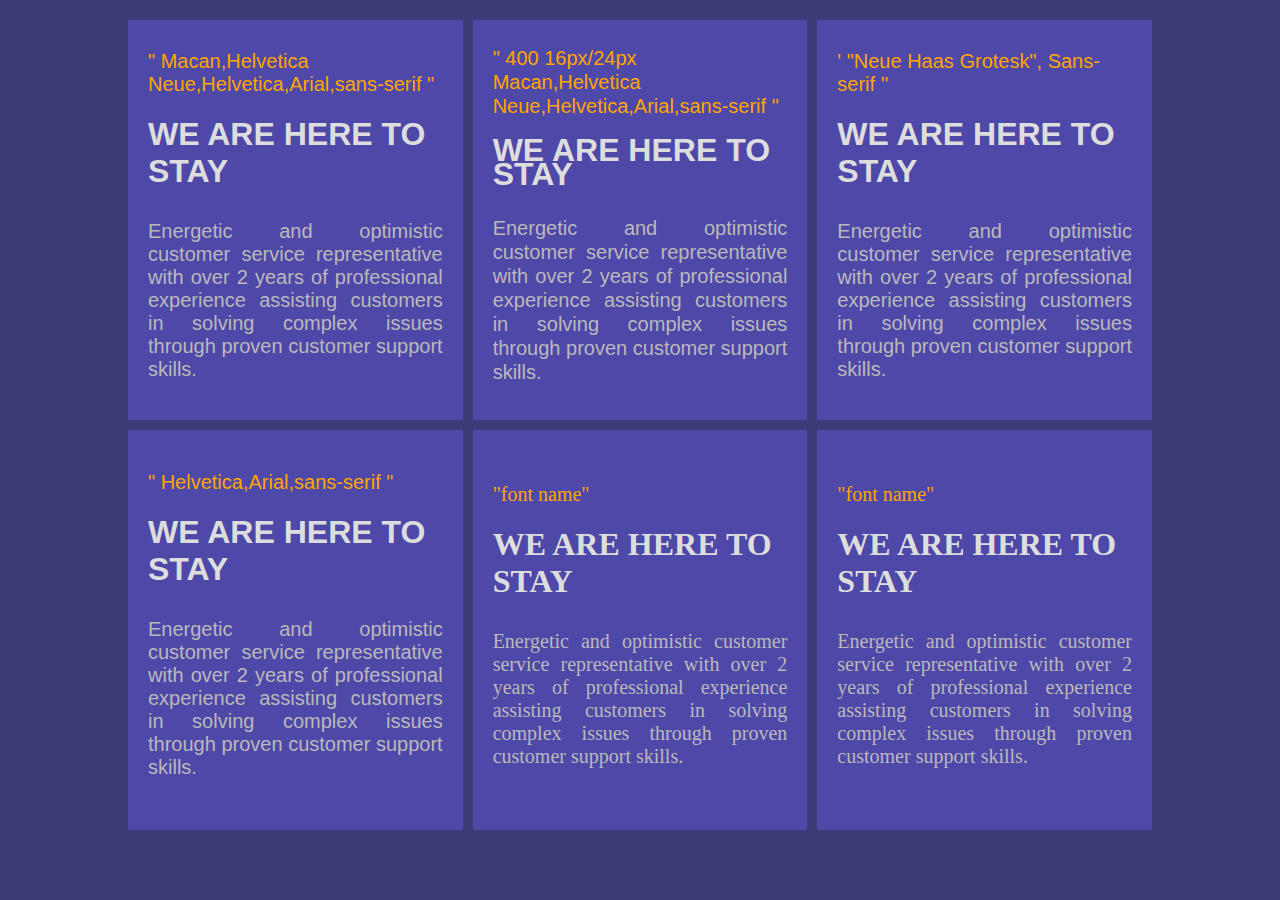
==== index.html @ 42b7e59e "Rename fonts.html to index.html" ====
<!DOCTYPE html>
<html lang="en">
<head>
    <meta charset="UTF-8">
    <meta http-equiv="X-UA-Compatible" content="IE=edge">
    <meta name="viewport" content="width=device-width, initial-scale=1.0">
    <title>fonts</title>
    <style>
        *{
            margin: 0;
            padding: 0;
            box-sizing: border-box;
        }
        body{
            background: #3c3c77;
        }
        .container{
            width: 80%;
            display: grid;
            grid-template-columns: 1fr 1fr 1fr;
            margin: 20px auto;
            grid-gap: 10px;
            color: #ddd;
        }
        .font{
            width: 100%;
            height: 400px;
            background: #4e48a9;
            padding: 20px;
            display: flex;
            justify-content: center;
            flex-direction: column;
        }
        span{
            color: orange;
            display: block;
            font-size: 20px;
        }
        h1{
            padding: 20px 0;
            text-transform: uppercase;
        }
        p{
            padding: 10px 0;
            color: #bbb9b9;
            font-size: 20px;
            text-align: justify;
        }
    </style>
</head>
<body>
    <div class="container">
        <div class="font" style="font-family: Macan,Helvetica Neue,Helvetica,Arial,sans-serif;
        ">
            <span class="font_name">
                " Macan,Helvetica Neue,Helvetica,Arial,sans-serif "
            </span>
            <h1>
                we are here to stay
            </h1>
            <p>
                Energetic and optimistic customer service representative with        over 2 years of professional experience assisting customers in solving complex issues through proven customer support skills.            </p>
        </div>

        <div class="font" style="font: 400 16px/24px Macan,Helvetica Neue,Helvetica,Arial,sans-serif;">
            <span class="font_name">
                " 400 16px/24px Macan,Helvetica Neue,Helvetica,Arial,sans-serif "
            </span>
            <h1>
                we are here to stay
            </h1>
            <p>
                Energetic and optimistic customer service representative with        over 2 years of professional experience assisting customers in solving complex issues through proven customer support skills.            </p>
        </div>

        <div class="font" style='font-family: "Neue Haas Grotesk", Sans-serif;''>
            <span class="font_name">
                ' "Neue Haas Grotesk", Sans-serif ''
            </span>
            <h1>
                we are here to stay
            </h1>
            <p>
                Energetic and optimistic customer service representative with        over 2 years of professional experience assisting customers in solving complex issues through proven customer support skills.            </p>
        </div>

        <div class="font" style="font-family: Helvetica,Arial,sans-serif;">
            <span class="font_name ">
                " Helvetica,Arial,sans-serif "
            </span>
            <h1>
                we are here to stay
            </h1>
            <p>
                Energetic and optimistic customer service representative with        over 2 years of professional experience assisting customers in solving complex issues through proven customer support skills.            </p>
        </div>

        <div class="font">
            <span class="font_name">
                "font name"
            </span>
            <h1>
                we are here to stay
            </h1>
            <p>
                Energetic and optimistic customer service representative with        over 2 years of professional experience assisting customers in solving complex issues through proven customer support skills.            </p>
        </div>

        <div class="font">
            <span class="font_name">
                "font name"
            </span>
            <h1>
                we are here to stay
            </h1>
            <p>
                Energetic and optimistic customer service representative with        over 2 years of professional experience assisting customers in solving complex issues through proven customer support skills.            </p>
        </div>
    </div>
</body>
</html>
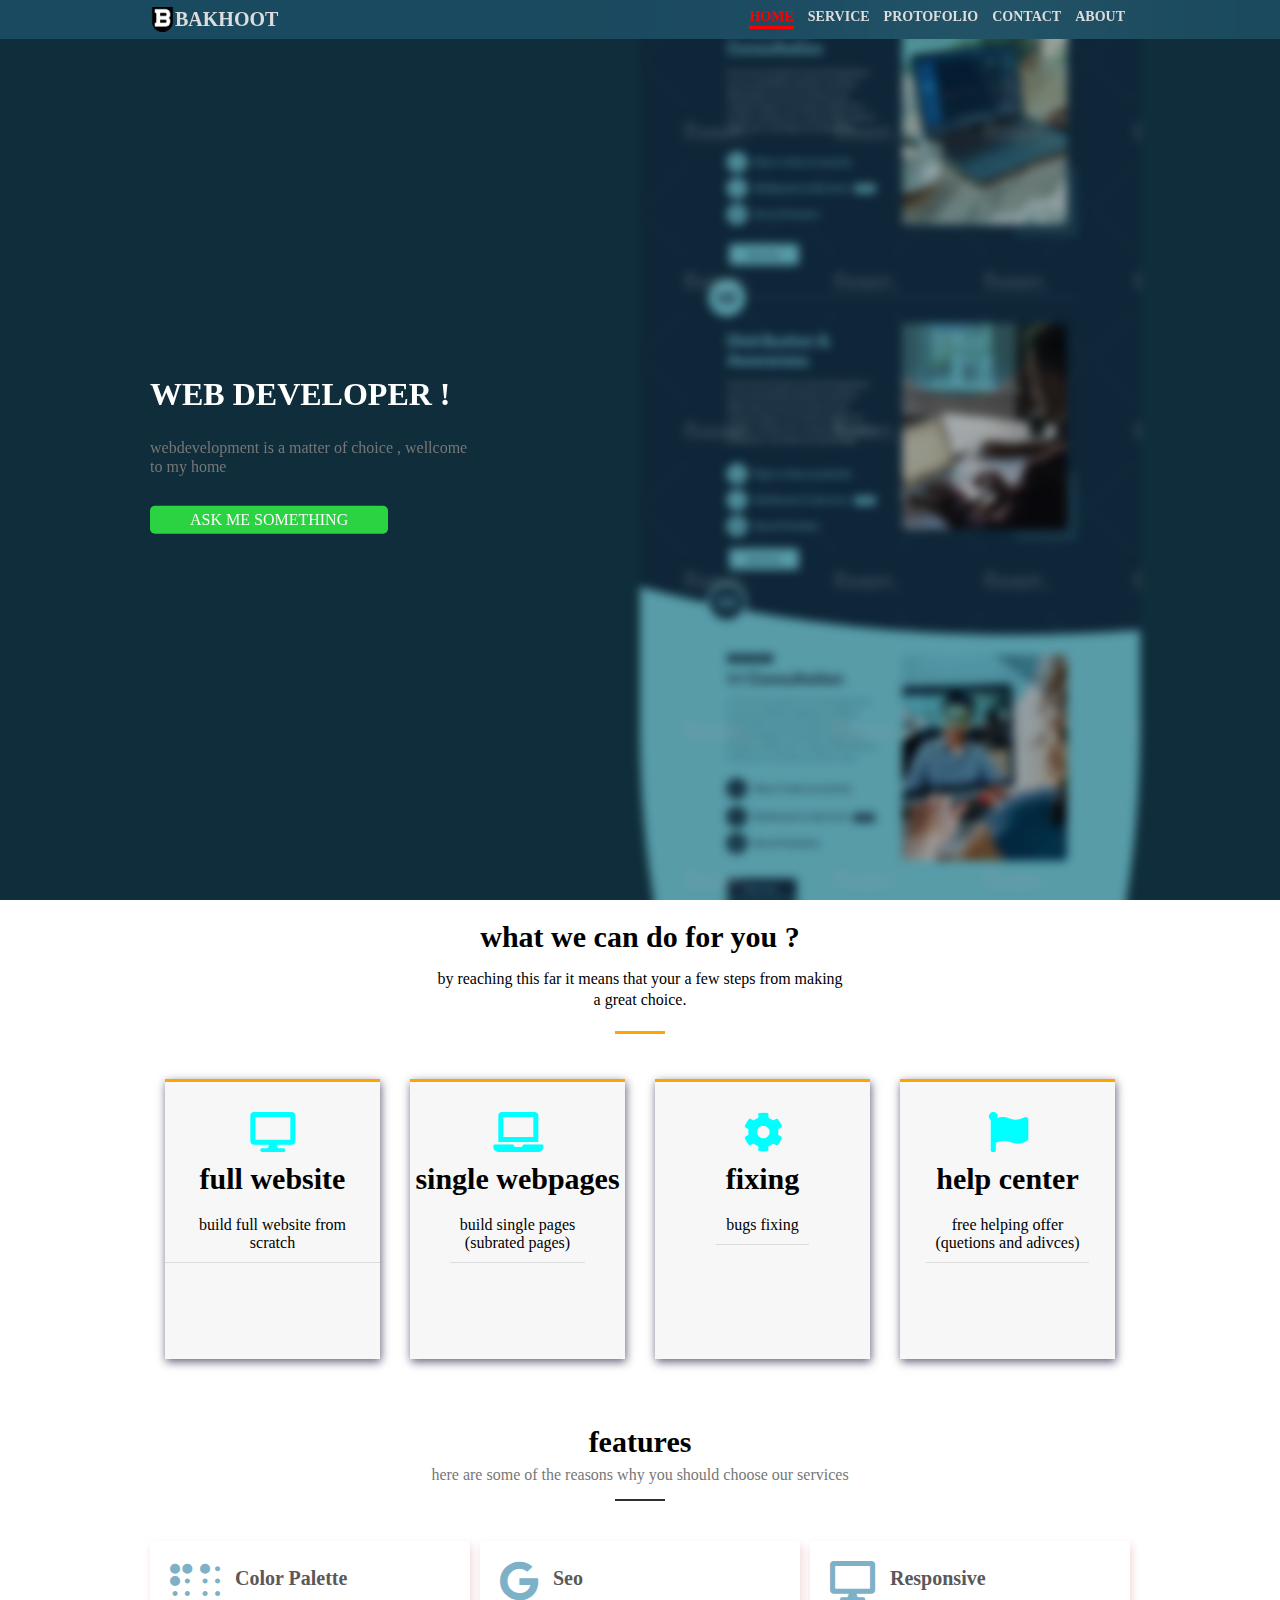
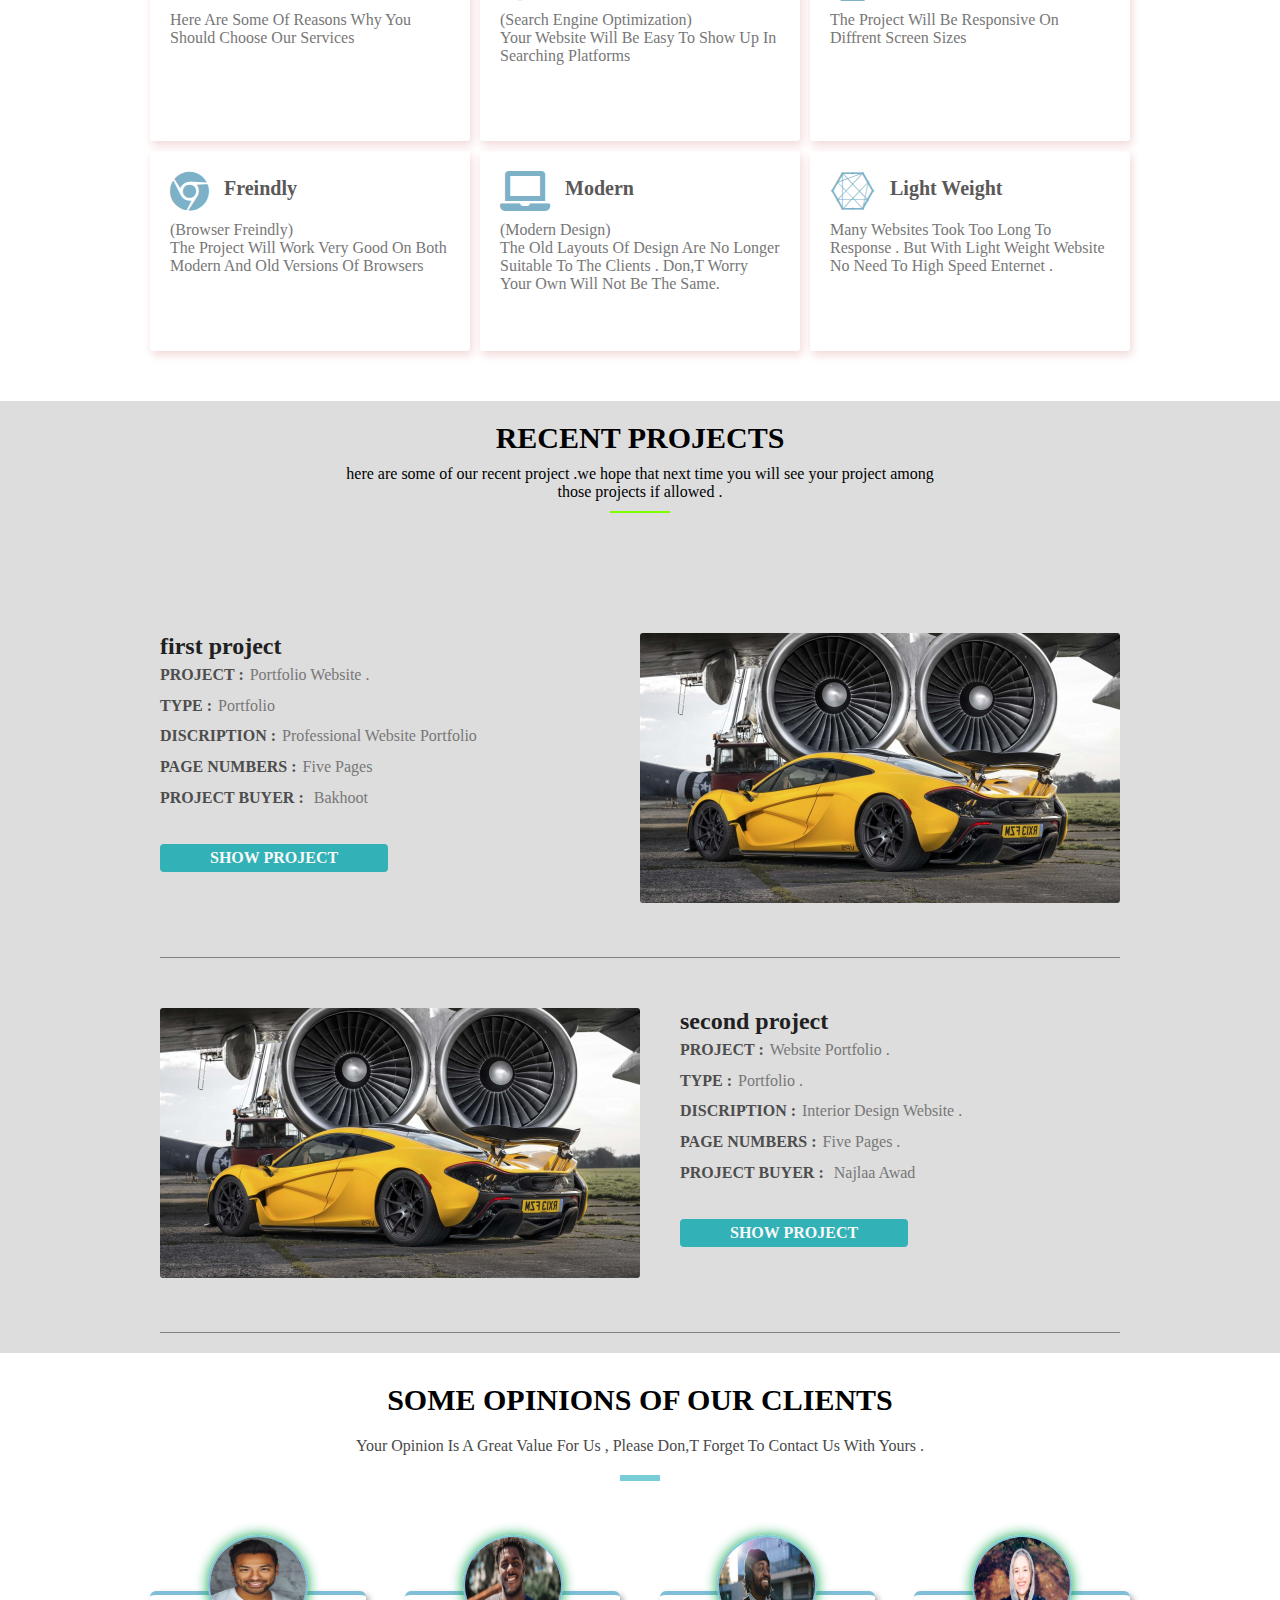
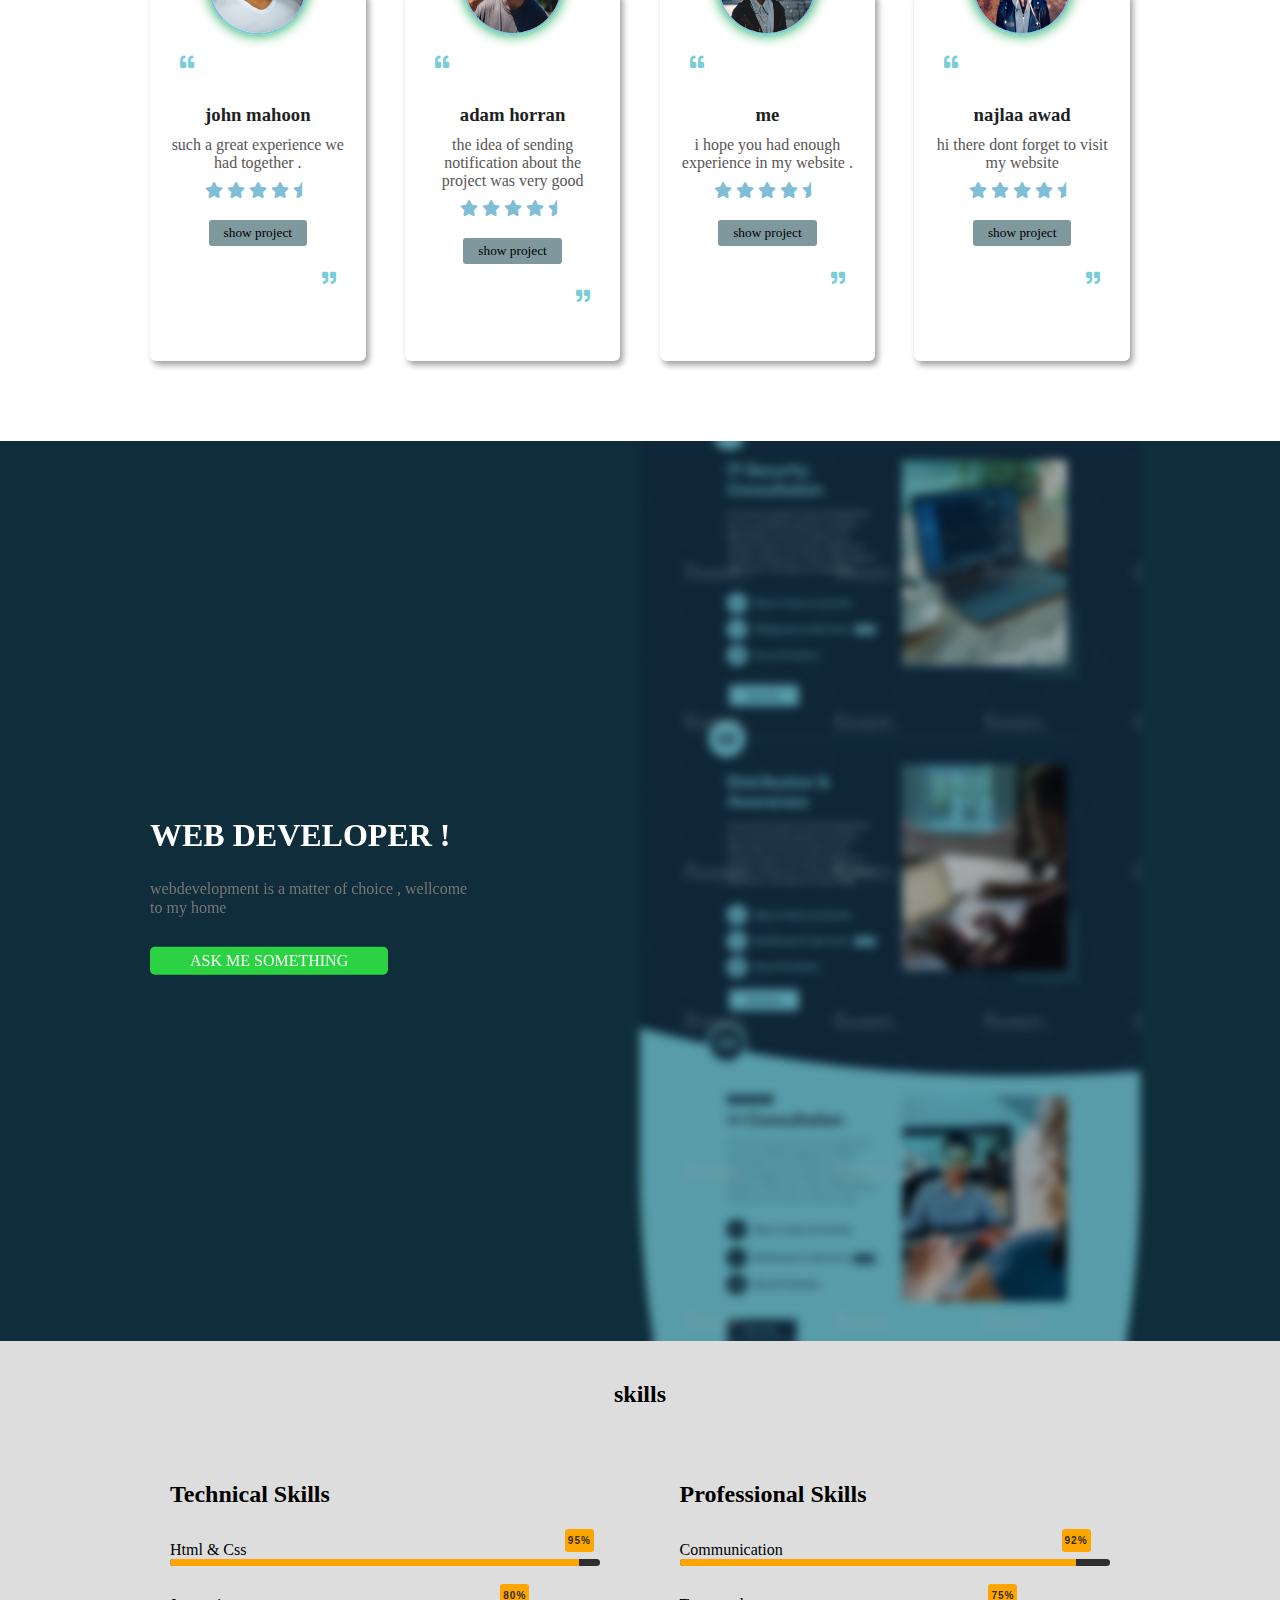
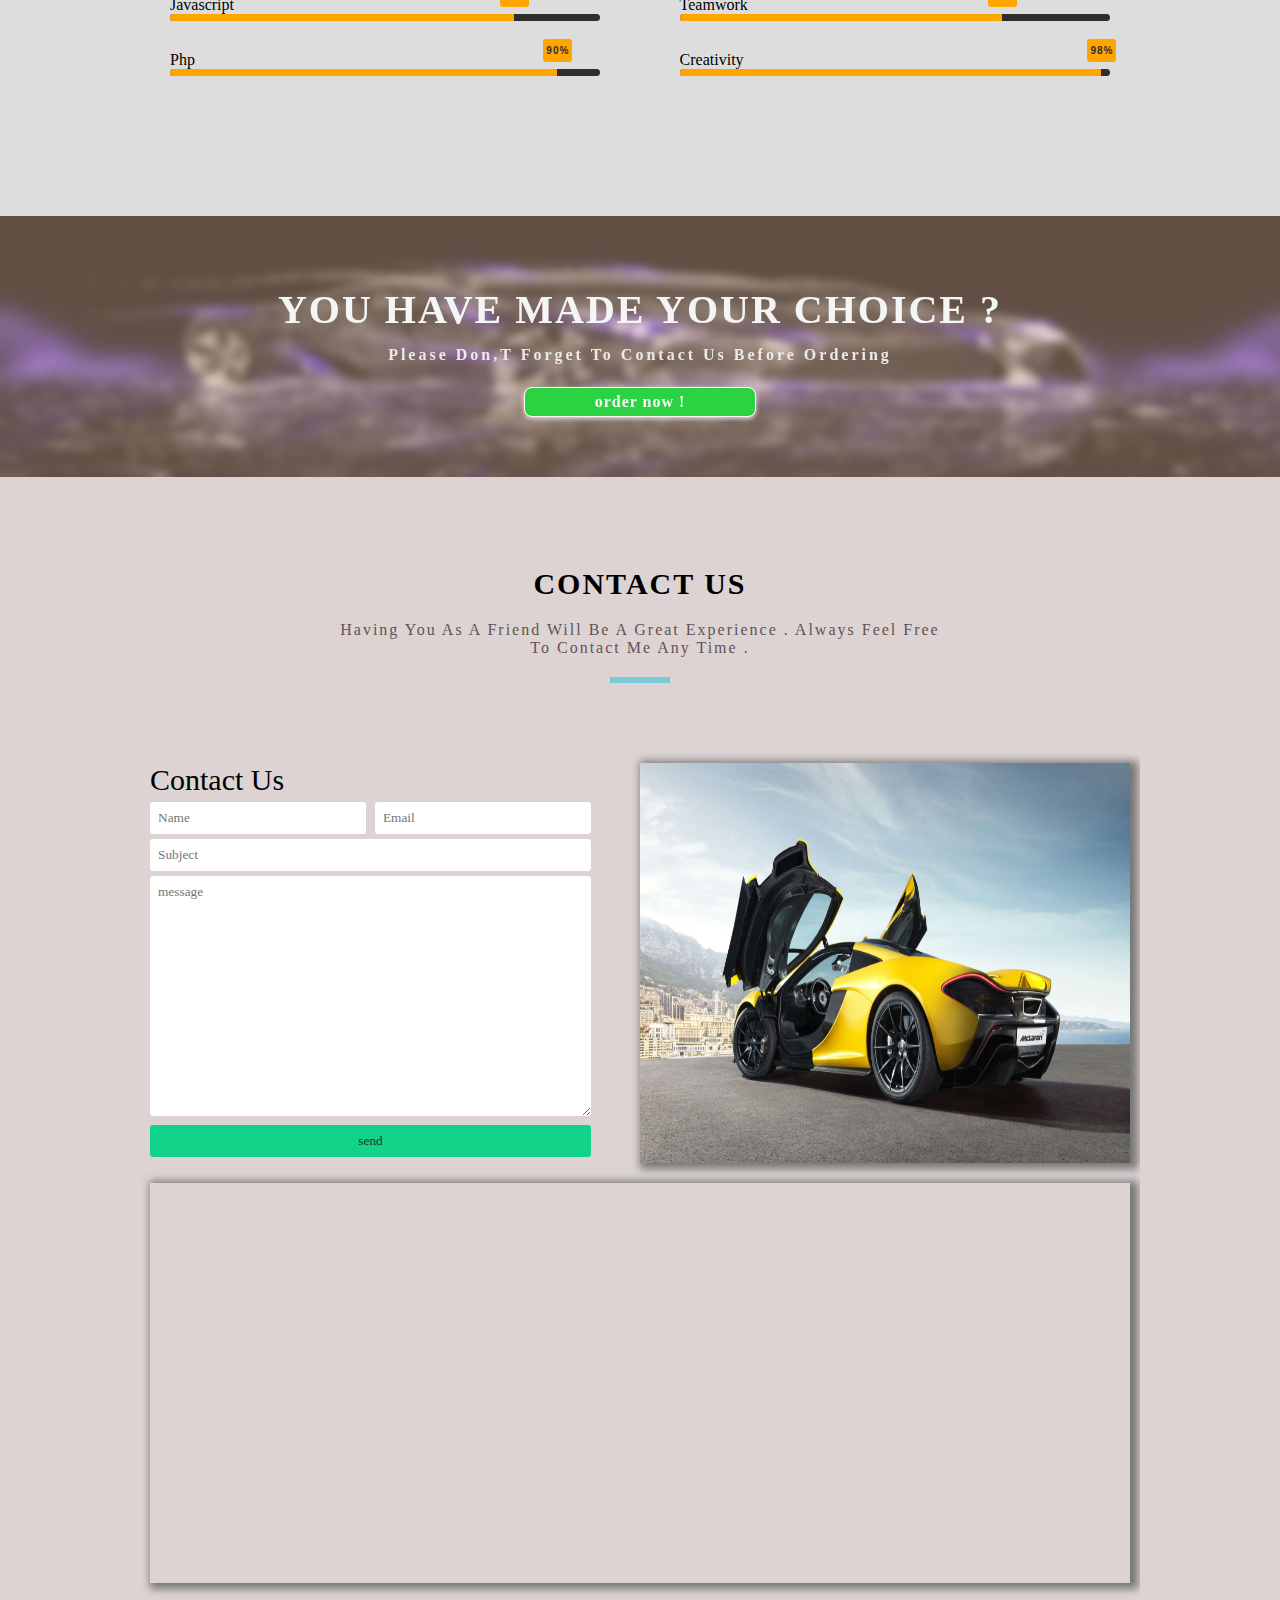
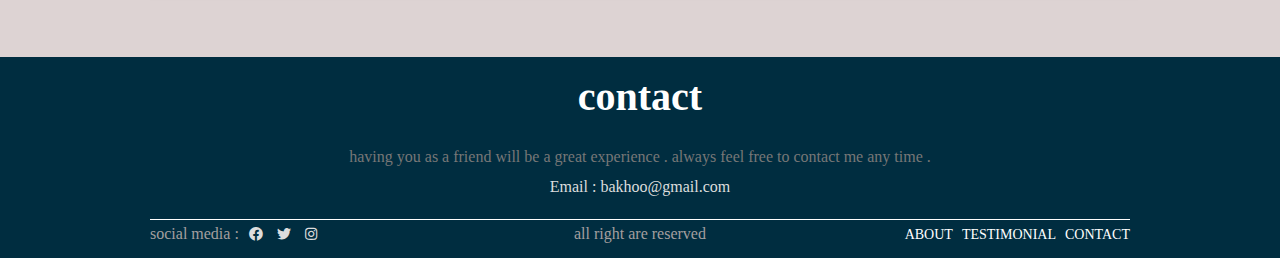
==== commit d9b067ba: "Add files via upload" ====
--- a/index.html
+++ b/index.html
@@ -1,121 +1,459 @@
 <!DOCTYPE html>
 <html lang="en">
-<head>
-    <meta charset="UTF-8">
-    <meta http-equiv="X-UA-Compatible" content="IE=edge">
-    <meta name="viewport" content="width=device-width, initial-scale=1.0">
-    <title>fonts</title>
-    <style>
-        *{
-            margin: 0;
-            padding: 0;
-            box-sizing: border-box;
-        }
-        body{
-            background: #3c3c77;
-        }
-        .container{
-            width: 80%;
-            display: grid;
-            grid-template-columns: 1fr 1fr 1fr;
-            margin: 20px auto;
-            grid-gap: 10px;
-            color: #ddd;
-        }
-        .font{
-            width: 100%;
-            height: 400px;
-            background: #4e48a9;
-            padding: 20px;
-            display: flex;
-            justify-content: center;
-            flex-direction: column;
-        }
-        span{
-            color: orange;
-            display: block;
-            font-size: 20px;
-        }
-        h1{
-            padding: 20px 0;
-            text-transform: uppercase;
-        }
-        p{
-            padding: 10px 0;
-            color: #bbb9b9;
-            font-size: 20px;
-            text-align: justify;
-        }
-    </style>
-</head>
-<body>
-    <div class="container">
-        <div class="font" style="font-family: Macan,Helvetica Neue,Helvetica,Arial,sans-serif;
-        ">
-            <span class="font_name">
-                " Macan,Helvetica Neue,Helvetica,Arial,sans-serif "
-            </span>
-            <h1>
-                we are here to stay
-            </h1>
-            <p>
-                Energetic and optimistic customer service representative with        over 2 years of professional experience assisting customers in solving complex issues through proven customer support skills.            </p>
-        </div>
-
-        <div class="font" style="font: 400 16px/24px Macan,Helvetica Neue,Helvetica,Arial,sans-serif;">
-            <span class="font_name">
-                " 400 16px/24px Macan,Helvetica Neue,Helvetica,Arial,sans-serif "
-            </span>
-            <h1>
-                we are here to stay
-            </h1>
-            <p>
-                Energetic and optimistic customer service representative with        over 2 years of professional experience assisting customers in solving complex issues through proven customer support skills.            </p>
-        </div>
-
-        <div class="font" style='font-family: "Neue Haas Grotesk", Sans-serif;''>
-            <span class="font_name">
-                ' "Neue Haas Grotesk", Sans-serif ''
-            </span>
-            <h1>
-                we are here to stay
-            </h1>
-            <p>
-                Energetic and optimistic customer service representative with        over 2 years of professional experience assisting customers in solving complex issues through proven customer support skills.            </p>
-        </div>
-
-        <div class="font" style="font-family: Helvetica,Arial,sans-serif;">
-            <span class="font_name ">
-                " Helvetica,Arial,sans-serif "
-            </span>
-            <h1>
-                we are here to stay
-            </h1>
-            <p>
-                Energetic and optimistic customer service representative with        over 2 years of professional experience assisting customers in solving complex issues through proven customer support skills.            </p>
-        </div>
-
-        <div class="font">
-            <span class="font_name">
-                "font name"
-            </span>
-            <h1>
-                we are here to stay
-            </h1>
-            <p>
-                Energetic and optimistic customer service representative with        over 2 years of professional experience assisting customers in solving complex issues through proven customer support skills.            </p>
-        </div>
-
-        <div class="font">
-            <span class="font_name">
-                "font name"
-            </span>
-            <h1>
-                we are here to stay
-            </h1>
-            <p>
-                Energetic and optimistic customer service representative with        over 2 years of professional experience assisting customers in solving complex issues through proven customer support skills.            </p>
-        </div>
-    </div>
-</body>
-</html>
+    <head>
+        <meta charset="UTF-8">
+        <meta http-equiv="X-UA-Compatible" content="IE=edge">
+        <meta name="viewport" content="width=device-width, initial-scale=1.0">
+        <title>bakhoot | webdeveloper</title>
+        <link rel="stylesheet" href="css/all.min.css">
+        <link rel="stylesheet" href="css/navbar.css">
+        <link rel="stylesheet" href="css/top_hero.css">
+        <link rel="stylesheet" href="css/services.css">
+        <link rel="stylesheet" href="css/features .css">
+        <link rel="stylesheet" href="css/protofolio.css">
+        <link rel="stylesheet" href="css/testimonial2.css">
+        <link rel="stylesheet" href="css/contact.css">
+        <link rel="stylesheet" href="css/price.css">
+        <link rel="stylesheet" href="css/call_to_action_hero.css">
+        <link rel="stylesheet" href="css/skills.css">
+        <link rel="stylesheet" href="css/footer.css">
+        <link rel="stylesheet" href="css/general_styles.css">
+    </head>
+    <body>
+        <!-- start of navigation bar-->
+        <div class="navbar" id="navbar">
+            <div class="container">
+                <div class="screen_container">
+                    <div class="logo">
+                        <img src="images/bakhoot.png" alt="">
+                        bakhoot
+                    </div>
+                    <div class="links">
+                        <a href="index.html" class="nav_link active">home</a>
+                        <a href="services.html" class="nav_link">service</a>
+                        <a href="portofolio.html" class="nav_link">protofolio</a>
+                        <a href="contact.html" class="nav_link">contact</a>
+                        <a href="about.html" class="nav_link">about</a>
+                    </div>
+                </div>
+                <div class="mobile_container">
+                    <div class="visible_part">
+                        <div class="logo">
+                            <img src="images/bakhoot.png" alt="">
+                            bakhoot
+                        </div>
+                        <div class="toggler">
+                            <i class="fa fa-bars" id="nav_btn"></i>
+                        </div>
+                    </div>
+                    <div class="unvisible_part" id="unvisible_part">
+                        <ul class="links">
+                            <a href="index.html" class="nav_link active">home</a>
+                            <a href="services.html" class="nav_link">service</a>
+                            <a href="portofolio.html" class="nav_link">protofolio</a>
+                            <a href="contact.html" class="nav_link">contact</a>
+                            <a href="about.html" class="nav_link">about</a>
+                        </ul>
+                    </div>
+                </div>
+            </div>
+        </div>
+        <script src="js/navbar.js"></script>
+        <!-- end of navigation bar-->
+
+        <!--start of the top hero-->
+        <div class="landing_part">
+            <div class="layer"></div>
+            <div class="container">
+                <div class="text_container">
+                    <h1 class="label colored_label">web developer !</h1>
+                    <p class="colored_text">webdevelopment is a matter of choice , wellcome <br> to my home</p>
+                    <a href="#" class="btn">ask me something</a>
+                </div>
+                <div class="image_wrapper">
+                    <img src="images/design-a-modern-creative-and-unique-website-ui.jpg" alt="">
+                </div>
+            </div>
+        </div>
+        <!--end of the top hero-->
+
+        <!--start of services section-->
+        <div class="services_part">
+            <div class="container">
+                <div class="label_part">
+                    <h2 class="label">what we can do for you ?</h2>
+                        <p>by reaching this far it means that your a few steps from making <br> a great choice.</p>
+                    <div class="subrater"></div>
+                </div>
+                <div class="content_part scroll_animation">
+                    <div class="card">
+                        <i class="fa fa-desktop"></i>
+                        <h3 class="label">full website</h3>
+                        <div class="service">
+                            <p>build full website from scratch </p>
+                        </div>
+                    </div>
+                    <div class="card">
+                        <i class="fa fa-laptop"></i>
+                        <h3 class="label">single webpages</h3>
+                        <div class="service">
+                            <p>build single pages <br> (subrated pages)</p>
+                        </div>
+                    </div>
+                    <div class="card">
+                        <i class="fa fa-cog"></i>
+                        <h3 class="label">fixing</h3>
+                        <div class="service">
+                            <p>bugs fixing</p>
+                        </div>
+                    </div>
+                    <div class="card">
+                        <i class="fa fa-flag"></i>
+                        <h3 class="label">help center</h3>
+                        <div class="service">
+                            <p>free helping offer <br>(quetions and adivces)</p>
+                        </div>
+                    </div>
+                </div>
+            </div>
+        </div>
+        <!--end of services section-->
+
+        <!--start of the feature section-->
+        <div class="features">
+            <div class="container">
+                <div class="label_part">
+                    <h2 class="label">features</h2>
+                    <p>here are some of the reasons why you should choose our services</p>
+                    <div class="subrater"></div>
+                </div>
+                <div class="content_part scroll_animation">
+                    <div class="card">
+                        <div class="label_part">
+                            <i class="fa fa-braille"></i>
+                            <h2 class="label">color palette</h2>
+                        </div>
+                        <p>here are some of reasons why you should choose our services</p>
+                    </div>
+                    <div class="card">
+                        <div class="label_part">
+                            <i class="fab fa-google"></i>
+                            <h2 class="label">seo</h2>
+                        </div>
+                        <p>(search engine optimization) <br> your website will be easy to show up in searching platforms</p>
+                    </div>
+                    <div class="card">
+                        <div class="label_part">
+                            <i class="fa fa-desktop"></i>
+                            <h2 class="label">responsive</h2>
+                        </div>
+                        <p>the project will be responsive on diffrent screen sizes</p>
+                    </div>
+                    <div class="card">
+                        <div class="label_part">
+                            <i class="fab fa-chrome"></i>
+                            <h2 class="label">freindly</h2>
+                        </div>
+                        <p>(browser freindly) <br> the project will work very good on both modern and old versions of browsers</p>
+                    </div>
+                    <div class="card">
+                        <div class="label_part">
+                            <i class="fa fa-laptop"></i>
+                            <h2 class="label">modern</h2>
+                        </div>
+                        <p>(modern design) <br>
+                            the old layouts of design are no longer suitable to the clients . don,t worry your own will not be the same.</p>
+                    </div>
+                    <div class="card">
+                        <div class="label_part">
+                            <i class="fab fa-connectdevelop"></i>
+                            <h2 class="label">light weight</h2>
+                        </div>
+                        <p>many websites took too long to response . but with light weight website no need to high speed enternet .</p>
+                    </div>
+                </div>
+            </div>
+        </div>
+        <!--end of the feature section-->
+
+        <!--start of protofolio section-->
+        <div class="protofolio">
+            <div class="container">
+                <div class="label_part">
+                    <h2 class="label">recent projects</h2>
+                    <p>here are some of our recent project .we hope that next time you will see your project among <br> those projects if allowed .</p>
+                    <div class="subrater"></div>
+                </div>
+                <div class="content_part scroll_animation">
+                    <div class="project_wrapper">
+                        <div class="text_container">
+                            <h2 class="secondry_label">first project</h2>
+                            <p><span class="_3d_label" >project :</span>portfolio website .</p>
+                            <p><span class="_3d_label">type :</span>portfolio</p>
+                            <p><span class="_3d_label">discription :</span>professional website portfolio</p>
+                            <p><span class="_3d_label">page numbers :</span>five pages</p>
+                            <p><span class="_3d_label"> project buyer : </span>bakhoot</p>
+                            <a href="bakhoot.tk" class="project_btn btn">show project</a>
+                        </div>
+                        <div class="image_container">
+                            <img src="images/car2.jpg" alt="" class="project_image">
+                        </div>
+                    </div>
+                    <div class="project_wrapper middle_project_wrapper">
+                        <div class="image_container">
+                            <img src="images/car2.jpg" alt="" class="project_image">
+                        </div>
+                        <div class="text_container middle_text_container">
+                            <h2 class="secondry_label">second project</h2>
+                            <p><span class="_3d_label">project :</span>website portfolio .</p>
+                            <p><span class="_3d_label">type :</span>portfolio .</p>
+                            <p><span class="_3d_label">discription :</span>interior design website .</p>
+                            <p><span class="_3d_label">page numbers :</span>five pages .</p>
+                            <p><span class="_3d_label"> project buyer : </span>najlaa awad</p>
+                            <a href="buildz.tk" class="project_btn btn">show project</a>
+                        </div>
+                    </div>
+                </div>
+            </div>
+        </div>
+        <!--start of protofolio section-->
+
+        <!--start of testimonial section-->
+        <div class="testimonial">
+            <div class="container">
+                <div class="label_part">
+                    <h2 class="label">some opinions of our clients</h2>
+                    <p>your opinion is a great value for us , please don,t forget to contact us with yours .</p>
+                    <div class="subrater"></div>
+                </div>
+                <div class="content_part scroll_animation">
+                    <div class="card">
+                        <img src="images/john.jpg" alt="">
+                        <i class="fas fa-quote-left quote"></i>
+                        <h3 class="label secondry_label">
+                            john mahoon
+                        </h3>
+                        <p>such a great experience we had together .</p>
+                        <div class="rate_container">
+                            <i class="fa fa-star star"></i>
+                            <i class="fa fa-star star"></i>
+                            <i class="fa fa-star star"></i>
+                            <i class="fa fa-star star"></i>
+                            <i class="fa fa-star-half star"></i>
+                        </div>
+                        <button id="show_project_btn" class="btn">show project</button>
+                        <i class="fas fa-quote-right quote"></i>
+                    </div>
+                    <div class="card">
+                        <img src="images/adam.jpg" alt="">
+                        <i class="fas fa-quote-left quote"></i>
+                        <h3 class="label secondry_label">
+                            adam horran
+                        </h3>
+                        <p>the idea of sending notification about the project was very good</p>
+                        <div class="rate_container">
+                            <i class="fa fa-star star"></i>
+                            <i class="fa fa-star star"></i>
+                            <i class="fa fa-star star"></i>
+                            <i class="fa fa-star star"></i>
+                            <i class="fa fa-star-half star"></i>
+                        </div>
+                        <button id="show_project_btn" class="btn">show project</button>
+                        <i class="fas fa-quote-right quote"></i>
+                    </div>
+                    <div class="card">
+                        <img src="images/me.jpg" alt="">
+                        <i class="fas fa-quote-left quote"></i>
+                        <h3 class="label secondry_label">
+                            me
+                        </h3>
+                        <p>i hope you had enough experience in my website .</p>
+                        <div class="rate_container">
+                            <i class="fa fa-star star"></i>
+                            <i class="fa fa-star star"></i>
+                            <i class="fa fa-star star"></i>
+                            <i class="fa fa-star star"></i>
+                            <i class="fa fa-star-half star"></i>
+                        </div>
+                        <button id="show_project_btn" class="btn">show project</button>
+                        <i class="fas fa-quote-right quote"></i>
+                    </div>
+                    <div class="card">
+                        <img src="images/najlaa.jpg" alt="">
+                        <i class="fas fa-quote-left quote"></i>
+                        <h3 class="label secondry_label">
+                            najlaa awad
+                        </h3>
+                        <p>hi there dont forget to visit my website</p>
+                        <div class="rate_container">
+                            <i class="fa fa-star star"></i>
+                            <i class="fa fa-star star"></i>
+                            <i class="fa fa-star star"></i>
+                            <i class="fa fa-star star"></i>
+                            <i class="fa fa-star-half star"></i>
+                        </div>
+                        <button id="show_project_btn" class="btn">show project</button>
+                        <i class="fas fa-quote-right quote"></i>
+                    </div>
+            </div>
+        </div>
+        <!--end of testimonial section-->
+
+        <!--start of about us section-->
+        <div class="landing_part">
+            <div class="layer"></div>
+            <div class="container">
+                <div class="text_container">
+                    <h1 class="label colored_label">web developer !</h1>
+                    <p class="colored_text">webdevelopment is a matter of choice , wellcome <br> to my home</p>
+                    <a href="#" class="btn">ask me something</a>
+                </div>
+                <div class="image_wrapper">
+                    <img src="images/design-a-modern-creative-and-unique-website-ui.jpg" alt="">
+                </div>
+            </div>
+        </div>
+        <!--end of about us section-->
+
+        <!--start of skills section-->
+        <div class="skills">
+            <div class="container">
+                <h2 class="label " style="text-align: center;">
+                    skills
+                </h2>
+                <div id="skills_wraper" class="content_wraper scroll_animation">
+                    <div class="technical_skills">
+                        <h2 class="label">technical skills</h2>
+                        <div class="skill_container">
+                            <p>html & css</p>
+                            <div class="bar html_css_bar">
+                                <span class="html_css fill"><div class="precentage">95%</div></span>
+                            </div>
+                        </div>
+                        <div class="skill_container">
+                            <p>javascript</p>
+                            <div class="bar javascript_bar">
+                                <span class="javascript fill"><div class="precentage">80%</div></span>
+                            </div>
+                        </div>
+                        <div class="skill_container">
+                            <p>php</p>
+                            <div class="bar php_bar">
+                                <span class="php fill"><div class="precentage">90%</div></span>
+                            </div>
+                        </div>
+                    </div>
+                    <div class="technical_skills">
+                        <h2 class="label">professional skills</h2>
+                        <div class="skill_container">
+                            <p>communication</p>
+                            <div class="bar communication_bar">
+                                <span class="communication fill"><div class="precentage">92%</div></span>
+                            </div>
+                        </div>
+                        <div class="skill_container">
+                            <p>teamwork</p>
+                            <div class="bar teamwork_bar">
+                                <span class="teamwork fill"><div class="precentage">75%</div></span>
+                            </div>
+                        </div>
+                        <div class="skill_container">
+                            <p>creativity</p>
+                            <div class="bar creativity_bar">
+                                <span class="creativity fill"><div class="precentage">98%</div></span>
+                            </div>
+                        </div>
+                    </div>
+                </div>
+            </div>
+        </div>
+        <!--end of skills section-->
+
+        <!-- start of the call to action part-->
+        <div class="call_to_action_hero">
+            <img src="images/car9.jpg" alt="" class="hero_image">
+            <div class="layer"></div>
+            <div class="container">
+                <div class="text_container">
+                    <h1 class="label colored_label">
+                        you have made your choice ?
+                    </h1>
+                    <p>please don,t forget to contact us before ordering</p>
+                    <a href="#" class="btn">order now ! </a>
+                </div>
+            </div>
+        </div>
+        <!-- end of the call to action part-->
+
+        <!--start of the contact section-->
+        <div class="contact_us">
+            <div class="container">
+                <div class="waiting_container" id="waiting_container">
+                    <i class="fa fa-times cancel_icon" onclick="cancel_waiting_container()"></i>
+                    <h3 class="label"> message</h3>
+                    <p class="message_content" id="result">Lorem ipsum dolor sit amet consectetur elit. Quos, tempore.</p>
+                    <i class=" reaction_icon" id="reaction_icon"></i>
+                    <button id="ok_btn">Ok</button>
+                </div>
+
+                <div class="label_part">
+                    <h1 class="label">contact us</h1>
+                    <p>having you as a friend will be a great experience . always feel free <br> to contact me any time .</p>
+                    <div class="subrater"></div>
+                </div>
+                <div class="form">
+                    <div class="form_container">
+                        <p class="form_label">Contact Us</p>
+                        <div class="row">
+                            <input id="user" class="name" placeholder="Name" type="text">
+                            <input id="sender_email" class="email" placeholder="Email" type="email">
+                        </div>
+                        <input id="sender_subject" class="subject" placeholder="Subject" type="text">
+                        <textarea id="sender_message" placeholder="message" class="message" name="text" cols="30" rows="10"></textarea>
+                        <button id="send_btn" class="send_btn">send</button>
+                    </div>
+                    <div class="image_container">
+                        <img src="images/car1.jpg" alt="">
+                    </div>
+                </div>
+                <div class="map_wrapper">
+                    <iframe class="map" src="https://www.google.com/maps/embed?pb=!1m18!1m12!1m3!1d83998.75769411628!2d2.4170999206244823!3d48.858950681268105!2m3!1f0!2f0!3f0!3m2!1i1024!2i768!4f13.1!3m3!1m2!1s0x47e66e1f06e2b70f%3A0x40b82c3688c9460!2z2KjYp9ix2YrYs9iMINmB2LHZhtiz2Kc!5e0!3m2!1sar!2s!4v1619706846511!5m2!1sar!2s" allowfullscreen="" loading="lazy"></iframe>
+                </div>
+            </div>
+        </div>
+        <!--end of contact section-->
+
+        <!-- start of the footer part-->
+        <div class="footer">
+            <div class="container">
+                <div class="first_row">
+                    <h3 class="label">contact</h3>
+                    <p class="colored_text"> <br>having you as a friend will be a great experience . always feel free to contact me any time .</p>
+                    <span class="email">Email : bakhoo@gmail.com</span>
+                    <div class="subrater"></div>
+                </div>
+                <div class="second_row">
+                    <div class="column_1 col">
+                        <p>social media :</p>
+                        <div class="social_links">
+                            <i class="fab fa-facebook"></i>
+                            <i class="fab fa-twitter"></i>
+                            <i class="fab fa-instagram"></i>
+                        </div>
+                    </div>
+                    <div class="column_2 col">
+                        <p class="copy_rights">all right are reserved</p>
+                    </div>
+                    <div class="column_3 col">
+                        <a href="#">about</a>
+                        <a href="#">testimonial</a>
+                        <a href="#">contact</a>
+                    </div>
+                </div>
+            </div>
+        </div>
+        <!-- start of the footer part-->
+        <script src="js/contact.js"></script>
+        <script src="js/scroll_animation.js"></script>
+    </body>
+</html>--- a/css/all.min.css
+++ b/css/all.min.css
@@ -0,0 +1,5 @@
+/*!
+ * Font Awesome Free 5.15.1 by @fontawesome - https://fontawesome.com
+ * License - https://fontawesome.com/license/free (Icons: CC BY 4.0, Fonts: SIL OFL 1.1, Code: MIT License)
+ */
+.fa,.fab,.fad,.fal,.far,.fas{-moz-osx-font-smoothing:grayscale;-webkit-font-smoothing:antialiased;display:inline-block;font-style:normal;font-variant:normal;text-rendering:auto;line-height:1}.fa-lg{font-size:1.33333em;line-height:.75em;vertical-align:-.0667em}.fa-xs{font-size:.75em}.fa-sm{font-size:.875em}.fa-1x{font-size:1em}.fa-2x{font-size:2em}.fa-3x{font-size:3em}.fa-4x{font-size:4em}.fa-5x{font-size:5em}.fa-6x{font-size:6em}.fa-7x{font-size:7em}.fa-8x{font-size:8em}.fa-9x{font-size:9em}.fa-10x{font-size:10em}.fa-fw{text-align:center;width:1.25em}.fa-ul{list-style-type:none;margin-left:2.5em;padding-left:0}.fa-ul>li{position:relative}.fa-li{left:-2em;position:absolute;text-align:center;width:2em;line-height:inherit}.fa-border{border:.08em solid #eee;border-radius:.1em;padding:.2em .25em .15em}.fa-pull-left{float:left}.fa-pull-right{float:right}.fa.fa-pull-left,.fab.fa-pull-left,.fal.fa-pull-left,.far.fa-pull-left,.fas.fa-pull-left{margin-right:.3em}.fa.fa-pull-right,.fab.fa-pull-right,.fal.fa-pull-right,.far.fa-pull-right,.fas.fa-pull-right{margin-left:.3em}.fa-spin{-webkit-animation:fa-spin 2s linear infinite;animation:fa-spin 2s linear infinite}.fa-pulse{-webkit-animation:fa-spin 1s steps(8) infinite;animation:fa-spin 1s steps(8) infinite}@-webkit-keyframes fa-spin{0%{-webkit-transform:rotate(0deg);transform:rotate(0deg)}to{-webkit-transform:rotate(1turn);transform:rotate(1turn)}}@keyframes fa-spin{0%{-webkit-transform:rotate(0deg);transform:rotate(0deg)}to{-webkit-transform:rotate(1turn);transform:rotate(1turn)}}.fa-rotate-90{-ms-filter:"progid:DXImageTransform.Microsoft.BasicImage(rotation=1)";-webkit-transform:rotate(90deg);transform:rotate(90deg)}.fa-rotate-180{-ms-filter:"progid:DXImageTransform.Microsoft.BasicImage(rotation=2)";-webkit-transform:rotate(180deg);transform:rotate(180deg)}.fa-rotate-270{-ms-filter:"progid:DXImageTransform.Microsoft.BasicImage(rotation=3)";-webkit-transform:rotate(270deg);transform:rotate(270deg)}.fa-flip-horizontal{-ms-filter:"progid:DXImageTransform.Microsoft.BasicImage(rotation=0, mirror=1)";-webkit-transform:scaleX(-1);transform:scaleX(-1)}.fa-flip-vertical{-webkit-transform:scaleY(-1);transform:scaleY(-1)}.fa-flip-both,.fa-flip-horizontal.fa-flip-vertical,.fa-flip-vertical{-ms-filter:"progid:DXImageTransform.Microsoft.BasicImage(rotation=2, mirror=1)"}.fa-flip-both,.fa-flip-horizontal.fa-flip-vertical{-webkit-transform:scale(-1);transform:scale(-1)}:root .fa-flip-both,:root .fa-flip-horizontal,:root .fa-flip-vertical,:root .fa-rotate-90,:root .fa-rotate-180,:root .fa-rotate-270{-webkit-filter:none;filter:none}.fa-stack{display:inline-block;height:2em;line-height:2em;position:relative;vertical-align:middle;width:2.5em}.fa-stack-1x,.fa-stack-2x{left:0;position:absolute;text-align:center;width:100%}.fa-stack-1x{line-height:inherit}.fa-stack-2x{font-size:2em}.fa-inverse{color:#fff}.fa-500px:before{content:"\f26e"}.fa-accessible-icon:before{content:"\f368"}.fa-accusoft:before{content:"\f369"}.fa-acquisitions-incorporated:before{content:"\f6af"}.fa-ad:before{content:"\f641"}.fa-address-book:before{content:"\f2b9"}.fa-address-card:before{content:"\f2bb"}.fa-adjust:before{content:"\f042"}.fa-adn:before{content:"\f170"}.fa-adversal:before{content:"\f36a"}.fa-affiliatetheme:before{content:"\f36b"}.fa-air-freshener:before{content:"\f5d0"}.fa-airbnb:before{content:"\f834"}.fa-algolia:before{content:"\f36c"}.fa-align-center:before{content:"\f037"}.fa-align-justify:before{content:"\f039"}.fa-align-left:before{content:"\f036"}.fa-align-right:before{content:"\f038"}.fa-alipay:before{content:"\f642"}.fa-allergies:before{content:"\f461"}.fa-amazon:before{content:"\f270"}.fa-amazon-pay:before{content:"\f42c"}.fa-ambulance:before{content:"\f0f9"}.fa-american-sign-language-interpreting:before{content:"\f2a3"}.fa-amilia:before{content:"\f36d"}.fa-anchor:before{content:"\f13d"}.fa-android:before{content:"\f17b"}.fa-angellist:before{content:"\f209"}.fa-angle-double-down:before{content:"\f103"}.fa-angle-double-left:before{content:"\f100"}.fa-angle-double-right:before{content:"\f101"}.fa-angle-double-up:before{content:"\f102"}.fa-angle-down:before{content:"\f107"}.fa-angle-left:before{content:"\f104"}.fa-angle-right:before{content:"\f105"}.fa-angle-up:before{content:"\f106"}.fa-angry:before{content:"\f556"}.fa-angrycreative:before{content:"\f36e"}.fa-angular:before{content:"\f420"}.fa-ankh:before{content:"\f644"}.fa-app-store:before{content:"\f36f"}.fa-app-store-ios:before{content:"\f370"}.fa-apper:before{content:"\f371"}.fa-apple:before{content:"\f179"}.fa-apple-alt:before{content:"\f5d1"}.fa-apple-pay:before{content:"\f415"}.fa-archive:before{content:"\f187"}.fa-archway:before{content:"\f557"}.fa-arrow-alt-circle-down:before{content:"\f358"}.fa-arrow-alt-circle-left:before{content:"\f359"}.fa-arrow-alt-circle-right:before{content:"\f35a"}.fa-arrow-alt-circle-up:before{content:"\f35b"}.fa-arrow-circle-down:before{content:"\f0ab"}.fa-arrow-circle-left:before{content:"\f0a8"}.fa-arrow-circle-right:before{content:"\f0a9"}.fa-arrow-circle-up:before{content:"\f0aa"}.fa-arrow-down:before{content:"\f063"}.fa-arrow-left:before{content:"\f060"}.fa-arrow-right:before{content:"\f061"}.fa-arrow-up:before{content:"\f062"}.fa-arrows-alt:before{content:"\f0b2"}.fa-arrows-alt-h:before{content:"\f337"}.fa-arrows-alt-v:before{content:"\f338"}.fa-artstation:before{content:"\f77a"}.fa-assistive-listening-systems:before{content:"\f2a2"}.fa-asterisk:before{content:"\f069"}.fa-asymmetrik:before{content:"\f372"}.fa-at:before{content:"\f1fa"}.fa-atlas:before{content:"\f558"}.fa-atlassian:before{content:"\f77b"}.fa-atom:before{content:"\f5d2"}.fa-audible:before{content:"\f373"}.fa-audio-description:before{content:"\f29e"}.fa-autoprefixer:before{content:"\f41c"}.fa-avianex:before{content:"\f374"}.fa-aviato:before{content:"\f421"}.fa-award:before{content:"\f559"}.fa-aws:before{content:"\f375"}.fa-baby:before{content:"\f77c"}.fa-baby-carriage:before{content:"\f77d"}.fa-backspace:before{content:"\f55a"}.fa-backward:before{content:"\f04a"}.fa-bacon:before{content:"\f7e5"}.fa-bacteria:before{content:"\e059"}.fa-bacterium:before{content:"\e05a"}.fa-bahai:before{content:"\f666"}.fa-balance-scale:before{content:"\f24e"}.fa-balance-scale-left:before{content:"\f515"}.fa-balance-scale-right:before{content:"\f516"}.fa-ban:before{content:"\f05e"}.fa-band-aid:before{content:"\f462"}.fa-bandcamp:before{content:"\f2d5"}.fa-barcode:before{content:"\f02a"}.fa-bars:before{content:"\f0c9"}.fa-baseball-ball:before{content:"\f433"}.fa-basketball-ball:before{content:"\f434"}.fa-bath:before{content:"\f2cd"}.fa-battery-empty:before{content:"\f244"}.fa-battery-full:before{content:"\f240"}.fa-battery-half:before{content:"\f242"}.fa-battery-quarter:before{content:"\f243"}.fa-battery-three-quarters:before{content:"\f241"}.fa-battle-net:before{content:"\f835"}.fa-bed:before{content:"\f236"}.fa-beer:before{content:"\f0fc"}.fa-behance:before{content:"\f1b4"}.fa-behance-square:before{content:"\f1b5"}.fa-bell:before{content:"\f0f3"}.fa-bell-slash:before{content:"\f1f6"}.fa-bezier-curve:before{content:"\f55b"}.fa-bible:before{content:"\f647"}.fa-bicycle:before{content:"\f206"}.fa-biking:before{content:"\f84a"}.fa-bimobject:before{content:"\f378"}.fa-binoculars:before{content:"\f1e5"}.fa-biohazard:before{content:"\f780"}.fa-birthday-cake:before{content:"\f1fd"}.fa-bitbucket:before{content:"\f171"}.fa-bitcoin:before{content:"\f379"}.fa-bity:before{content:"\f37a"}.fa-black-tie:before{content:"\f27e"}.fa-blackberry:before{content:"\f37b"}.fa-blender:before{content:"\f517"}.fa-blender-phone:before{content:"\f6b6"}.fa-blind:before{content:"\f29d"}.fa-blog:before{content:"\f781"}.fa-blogger:before{content:"\f37c"}.fa-blogger-b:before{content:"\f37d"}.fa-bluetooth:before{content:"\f293"}.fa-bluetooth-b:before{content:"\f294"}.fa-bold:before{content:"\f032"}.fa-bolt:before{content:"\f0e7"}.fa-bomb:before{content:"\f1e2"}.fa-bone:before{content:"\f5d7"}.fa-bong:before{content:"\f55c"}.fa-book:before{content:"\f02d"}.fa-book-dead:before{content:"\f6b7"}.fa-book-medical:before{content:"\f7e6"}.fa-book-open:before{content:"\f518"}.fa-book-reader:before{content:"\f5da"}.fa-bookmark:before{content:"\f02e"}.fa-bootstrap:before{content:"\f836"}.fa-border-all:before{content:"\f84c"}.fa-border-none:before{content:"\f850"}.fa-border-style:before{content:"\f853"}.fa-bowling-ball:before{content:"\f436"}.fa-box:before{content:"\f466"}.fa-box-open:before{content:"\f49e"}.fa-box-tissue:before{content:"\e05b"}.fa-boxes:before{content:"\f468"}.fa-braille:before{content:"\f2a1"}.fa-brain:before{content:"\f5dc"}.fa-bread-slice:before{content:"\f7ec"}.fa-briefcase:before{content:"\f0b1"}.fa-briefcase-medical:before{content:"\f469"}.fa-broadcast-tower:before{content:"\f519"}.fa-broom:before{content:"\f51a"}.fa-brush:before{content:"\f55d"}.fa-btc:before{content:"\f15a"}.fa-buffer:before{content:"\f837"}.fa-bug:before{content:"\f188"}.fa-building:before{content:"\f1ad"}.fa-bullhorn:before{content:"\f0a1"}.fa-bullseye:before{content:"\f140"}.fa-burn:before{content:"\f46a"}.fa-buromobelexperte:before{content:"\f37f"}.fa-bus:before{content:"\f207"}.fa-bus-alt:before{content:"\f55e"}.fa-business-time:before{content:"\f64a"}.fa-buy-n-large:before{content:"\f8a6"}.fa-buysellads:before{content:"\f20d"}.fa-calculator:before{content:"\f1ec"}.fa-calendar:before{content:"\f133"}.fa-calendar-alt:before{content:"\f073"}.fa-calendar-check:before{content:"\f274"}.fa-calendar-day:before{content:"\f783"}.fa-calendar-minus:before{content:"\f272"}.fa-calendar-plus:before{content:"\f271"}.fa-calendar-times:before{content:"\f273"}.fa-calendar-week:before{content:"\f784"}.fa-camera:before{content:"\f030"}.fa-camera-retro:before{content:"\f083"}.fa-campground:before{content:"\f6bb"}.fa-canadian-maple-leaf:before{content:"\f785"}.fa-candy-cane:before{content:"\f786"}.fa-cannabis:before{content:"\f55f"}.fa-capsules:before{content:"\f46b"}.fa-car:before{content:"\f1b9"}.fa-car-alt:before{content:"\f5de"}.fa-car-battery:before{content:"\f5df"}.fa-car-crash:before{content:"\f5e1"}.fa-car-side:before{content:"\f5e4"}.fa-caravan:before{content:"\f8ff"}.fa-caret-down:before{content:"\f0d7"}.fa-caret-left:before{content:"\f0d9"}.fa-caret-right:before{content:"\f0da"}.fa-caret-square-down:before{content:"\f150"}.fa-caret-square-left:before{content:"\f191"}.fa-caret-square-right:before{content:"\f152"}.fa-caret-square-up:before{content:"\f151"}.fa-caret-up:before{content:"\f0d8"}.fa-carrot:before{content:"\f787"}.fa-cart-arrow-down:before{content:"\f218"}.fa-cart-plus:before{content:"\f217"}.fa-cash-register:before{content:"\f788"}.fa-cat:before{content:"\f6be"}.fa-cc-amazon-pay:before{content:"\f42d"}.fa-cc-amex:before{content:"\f1f3"}.fa-cc-apple-pay:before{content:"\f416"}.fa-cc-diners-club:before{content:"\f24c"}.fa-cc-discover:before{content:"\f1f2"}.fa-cc-jcb:before{content:"\f24b"}.fa-cc-mastercard:before{content:"\f1f1"}.fa-cc-paypal:before{content:"\f1f4"}.fa-cc-stripe:before{content:"\f1f5"}.fa-cc-visa:before{content:"\f1f0"}.fa-centercode:before{content:"\f380"}.fa-centos:before{content:"\f789"}.fa-certificate:before{content:"\f0a3"}.fa-chair:before{content:"\f6c0"}.fa-chalkboard:before{content:"\f51b"}.fa-chalkboard-teacher:before{content:"\f51c"}.fa-charging-station:before{content:"\f5e7"}.fa-chart-area:before{content:"\f1fe"}.fa-chart-bar:before{content:"\f080"}.fa-chart-line:before{content:"\f201"}.fa-chart-pie:before{content:"\f200"}.fa-check:before{content:"\f00c"}.fa-check-circle:before{content:"\f058"}.fa-check-double:before{content:"\f560"}.fa-check-square:before{content:"\f14a"}.fa-cheese:before{content:"\f7ef"}.fa-chess:before{content:"\f439"}.fa-chess-bishop:before{content:"\f43a"}.fa-chess-board:before{content:"\f43c"}.fa-chess-king:before{content:"\f43f"}.fa-chess-knight:before{content:"\f441"}.fa-chess-pawn:before{content:"\f443"}.fa-chess-queen:before{content:"\f445"}.fa-chess-rook:before{content:"\f447"}.fa-chevron-circle-down:before{content:"\f13a"}.fa-chevron-circle-left:before{content:"\f137"}.fa-chevron-circle-right:before{content:"\f138"}.fa-chevron-circle-up:before{content:"\f139"}.fa-chevron-down:before{content:"\f078"}.fa-chevron-left:before{content:"\f053"}.fa-chevron-right:before{content:"\f054"}.fa-chevron-up:before{content:"\f077"}.fa-child:before{content:"\f1ae"}.fa-chrome:before{content:"\f268"}.fa-chromecast:before{content:"\f838"}.fa-church:before{content:"\f51d"}.fa-circle:before{content:"\f111"}.fa-circle-notch:before{content:"\f1ce"}.fa-city:before{content:"\f64f"}.fa-clinic-medical:before{content:"\f7f2"}.fa-clipboard:before{content:"\f328"}.fa-clipboard-check:before{content:"\f46c"}.fa-clipboard-list:before{content:"\f46d"}.fa-clock:before{content:"\f017"}.fa-clone:before{content:"\f24d"}.fa-closed-captioning:before{content:"\f20a"}.fa-cloud:before{content:"\f0c2"}.fa-cloud-download-alt:before{content:"\f381"}.fa-cloud-meatball:before{content:"\f73b"}.fa-cloud-moon:before{content:"\f6c3"}.fa-cloud-moon-rain:before{content:"\f73c"}.fa-cloud-rain:before{content:"\f73d"}.fa-cloud-showers-heavy:before{content:"\f740"}.fa-cloud-sun:before{content:"\f6c4"}.fa-cloud-sun-rain:before{content:"\f743"}.fa-cloud-upload-alt:before{content:"\f382"}.fa-cloudflare:before{content:"\e07d"}.fa-cloudscale:before{content:"\f383"}.fa-cloudsmith:before{content:"\f384"}.fa-cloudversify:before{content:"\f385"}.fa-cocktail:before{content:"\f561"}.fa-code:before{content:"\f121"}.fa-code-branch:before{content:"\f126"}.fa-codepen:before{content:"\f1cb"}.fa-codiepie:before{content:"\f284"}.fa-coffee:before{content:"\f0f4"}.fa-cog:before{content:"\f013"}.fa-cogs:before{content:"\f085"}.fa-coins:before{content:"\f51e"}.fa-columns:before{content:"\f0db"}.fa-comment:before{content:"\f075"}.fa-comment-alt:before{content:"\f27a"}.fa-comment-dollar:before{content:"\f651"}.fa-comment-dots:before{content:"\f4ad"}.fa-comment-medical:before{content:"\f7f5"}.fa-comment-slash:before{content:"\f4b3"}.fa-comments:before{content:"\f086"}.fa-comments-dollar:before{content:"\f653"}.fa-compact-disc:before{content:"\f51f"}.fa-compass:before{content:"\f14e"}.fa-compress:before{content:"\f066"}.fa-compress-alt:before{content:"\f422"}.fa-compress-arrows-alt:before{content:"\f78c"}.fa-concierge-bell:before{content:"\f562"}.fa-confluence:before{content:"\f78d"}.fa-connectdevelop:before{content:"\f20e"}.fa-contao:before{content:"\f26d"}.fa-cookie:before{content:"\f563"}.fa-cookie-bite:before{content:"\f564"}.fa-copy:before{content:"\f0c5"}.fa-copyright:before{content:"\f1f9"}.fa-cotton-bureau:before{content:"\f89e"}.fa-couch:before{content:"\f4b8"}.fa-cpanel:before{content:"\f388"}.fa-creative-commons:before{content:"\f25e"}.fa-creative-commons-by:before{content:"\f4e7"}.fa-creative-commons-nc:before{content:"\f4e8"}.fa-creative-commons-nc-eu:before{content:"\f4e9"}.fa-creative-commons-nc-jp:before{content:"\f4ea"}.fa-creative-commons-nd:before{content:"\f4eb"}.fa-creative-commons-pd:before{content:"\f4ec"}.fa-creative-commons-pd-alt:before{content:"\f4ed"}.fa-creative-commons-remix:before{content:"\f4ee"}.fa-creative-commons-sa:before{content:"\f4ef"}.fa-creative-commons-sampling:before{content:"\f4f0"}.fa-creative-commons-sampling-plus:before{content:"\f4f1"}.fa-creative-commons-share:before{content:"\f4f2"}.fa-creative-commons-zero:before{content:"\f4f3"}.fa-credit-card:before{content:"\f09d"}.fa-critical-role:before{content:"\f6c9"}.fa-crop:before{content:"\f125"}.fa-crop-alt:before{content:"\f565"}.fa-cross:before{content:"\f654"}.fa-crosshairs:before{content:"\f05b"}.fa-crow:before{content:"\f520"}.fa-crown:before{content:"\f521"}.fa-crutch:before{content:"\f7f7"}.fa-css3:before{content:"\f13c"}.fa-css3-alt:before{content:"\f38b"}.fa-cube:before{content:"\f1b2"}.fa-cubes:before{content:"\f1b3"}.fa-cut:before{content:"\f0c4"}.fa-cuttlefish:before{content:"\f38c"}.fa-d-and-d:before{content:"\f38d"}.fa-d-and-d-beyond:before{content:"\f6ca"}.fa-dailymotion:before{content:"\e052"}.fa-dashcube:before{content:"\f210"}.fa-database:before{content:"\f1c0"}.fa-deaf:before{content:"\f2a4"}.fa-deezer:before{content:"\e077"}.fa-delicious:before{content:"\f1a5"}.fa-democrat:before{content:"\f747"}.fa-deploydog:before{content:"\f38e"}.fa-deskpro:before{content:"\f38f"}.fa-desktop:before{content:"\f108"}.fa-dev:before{content:"\f6cc"}.fa-deviantart:before{content:"\f1bd"}.fa-dharmachakra:before{content:"\f655"}.fa-dhl:before{content:"\f790"}.fa-diagnoses:before{content:"\f470"}.fa-diaspora:before{content:"\f791"}.fa-dice:before{content:"\f522"}.fa-dice-d20:before{content:"\f6cf"}.fa-dice-d6:before{content:"\f6d1"}.fa-dice-five:before{content:"\f523"}.fa-dice-four:before{content:"\f524"}.fa-dice-one:before{content:"\f525"}.fa-dice-six:before{content:"\f526"}.fa-dice-three:before{content:"\f527"}.fa-dice-two:before{content:"\f528"}.fa-digg:before{content:"\f1a6"}.fa-digital-ocean:before{content:"\f391"}.fa-digital-tachograph:before{content:"\f566"}.fa-directions:before{content:"\f5eb"}.fa-discord:before{content:"\f392"}.fa-discourse:before{content:"\f393"}.fa-disease:before{content:"\f7fa"}.fa-divide:before{content:"\f529"}.fa-dizzy:before{content:"\f567"}.fa-dna:before{content:"\f471"}.fa-dochub:before{content:"\f394"}.fa-docker:before{content:"\f395"}.fa-dog:before{content:"\f6d3"}.fa-dollar-sign:before{content:"\f155"}.fa-dolly:before{content:"\f472"}.fa-dolly-flatbed:before{content:"\f474"}.fa-donate:before{content:"\f4b9"}.fa-door-closed:before{content:"\f52a"}.fa-door-open:before{content:"\f52b"}.fa-dot-circle:before{content:"\f192"}.fa-dove:before{content:"\f4ba"}.fa-download:before{content:"\f019"}.fa-draft2digital:before{content:"\f396"}.fa-drafting-compass:before{content:"\f568"}.fa-dragon:before{content:"\f6d5"}.fa-draw-polygon:before{content:"\f5ee"}.fa-dribbble:before{content:"\f17d"}.fa-dribbble-square:before{content:"\f397"}.fa-dropbox:before{content:"\f16b"}.fa-drum:before{content:"\f569"}.fa-drum-steelpan:before{content:"\f56a"}.fa-drumstick-bite:before{content:"\f6d7"}.fa-drupal:before{content:"\f1a9"}.fa-dumbbell:before{content:"\f44b"}.fa-dumpster:before{content:"\f793"}.fa-dumpster-fire:before{content:"\f794"}.fa-dungeon:before{content:"\f6d9"}.fa-dyalog:before{content:"\f399"}.fa-earlybirds:before{content:"\f39a"}.fa-ebay:before{content:"\f4f4"}.fa-edge:before{content:"\f282"}.fa-edge-legacy:before{content:"\e078"}.fa-edit:before{content:"\f044"}.fa-egg:before{content:"\f7fb"}.fa-eject:before{content:"\f052"}.fa-elementor:before{content:"\f430"}.fa-ellipsis-h:before{content:"\f141"}.fa-ellipsis-v:before{content:"\f142"}.fa-ello:before{content:"\f5f1"}.fa-ember:before{content:"\f423"}.fa-empire:before{content:"\f1d1"}.fa-envelope:before{content:"\f0e0"}.fa-envelope-open:before{content:"\f2b6"}.fa-envelope-open-text:before{content:"\f658"}.fa-envelope-square:before{content:"\f199"}.fa-envira:before{content:"\f299"}.fa-equals:before{content:"\f52c"}.fa-eraser:before{content:"\f12d"}.fa-erlang:before{content:"\f39d"}.fa-ethereum:before{content:"\f42e"}.fa-ethernet:before{content:"\f796"}.fa-etsy:before{content:"\f2d7"}.fa-euro-sign:before{content:"\f153"}.fa-evernote:before{content:"\f839"}.fa-exchange-alt:before{content:"\f362"}.fa-exclamation:before{content:"\f12a"}.fa-exclamation-circle:before{content:"\f06a"}.fa-exclamation-triangle:before{content:"\f071"}.fa-expand:before{content:"\f065"}.fa-expand-alt:before{content:"\f424"}.fa-expand-arrows-alt:before{content:"\f31e"}.fa-expeditedssl:before{content:"\f23e"}.fa-external-link-alt:before{content:"\f35d"}.fa-external-link-square-alt:before{content:"\f360"}.fa-eye:before{content:"\f06e"}.fa-eye-dropper:before{content:"\f1fb"}.fa-eye-slash:before{content:"\f070"}.fa-facebook:before{content:"\f09a"}.fa-facebook-f:before{content:"\f39e"}.fa-facebook-messenger:before{content:"\f39f"}.fa-facebook-square:before{content:"\f082"}.fa-fan:before{content:"\f863"}.fa-fantasy-flight-games:before{content:"\f6dc"}.fa-fast-backward:before{content:"\f049"}.fa-fast-forward:before{content:"\f050"}.fa-faucet:before{content:"\e005"}.fa-fax:before{content:"\f1ac"}.fa-feather:before{content:"\f52d"}.fa-feather-alt:before{content:"\f56b"}.fa-fedex:before{content:"\f797"}.fa-fedora:before{content:"\f798"}.fa-female:before{content:"\f182"}.fa-fighter-jet:before{content:"\f0fb"}.fa-figma:before{content:"\f799"}.fa-file:before{content:"\f15b"}.fa-file-alt:before{content:"\f15c"}.fa-file-archive:before{content:"\f1c6"}.fa-file-audio:before{content:"\f1c7"}.fa-file-code:before{content:"\f1c9"}.fa-file-contract:before{content:"\f56c"}.fa-file-csv:before{content:"\f6dd"}.fa-file-download:before{content:"\f56d"}.fa-file-excel:before{content:"\f1c3"}.fa-file-export:before{content:"\f56e"}.fa-file-image:before{content:"\f1c5"}.fa-file-import:before{content:"\f56f"}.fa-file-invoice:before{content:"\f570"}.fa-file-invoice-dollar:before{content:"\f571"}.fa-file-medical:before{content:"\f477"}.fa-file-medical-alt:before{content:"\f478"}.fa-file-pdf:before{content:"\f1c1"}.fa-file-powerpoint:before{content:"\f1c4"}.fa-file-prescription:before{content:"\f572"}.fa-file-signature:before{content:"\f573"}.fa-file-upload:before{content:"\f574"}.fa-file-video:before{content:"\f1c8"}.fa-file-word:before{content:"\f1c2"}.fa-fill:before{content:"\f575"}.fa-fill-drip:before{content:"\f576"}.fa-film:before{content:"\f008"}.fa-filter:before{content:"\f0b0"}.fa-fingerprint:before{content:"\f577"}.fa-fire:before{content:"\f06d"}.fa-fire-alt:before{content:"\f7e4"}.fa-fire-extinguisher:before{content:"\f134"}.fa-firefox:before{content:"\f269"}.fa-firefox-browser:before{content:"\e007"}.fa-first-aid:before{content:"\f479"}.fa-first-order:before{content:"\f2b0"}.fa-first-order-alt:before{content:"\f50a"}.fa-firstdraft:before{content:"\f3a1"}.fa-fish:before{content:"\f578"}.fa-fist-raised:before{content:"\f6de"}.fa-flag:before{content:"\f024"}.fa-flag-checkered:before{content:"\f11e"}.fa-flag-usa:before{content:"\f74d"}.fa-flask:before{content:"\f0c3"}.fa-flickr:before{content:"\f16e"}.fa-flipboard:before{content:"\f44d"}.fa-flushed:before{content:"\f579"}.fa-fly:before{content:"\f417"}.fa-folder:before{content:"\f07b"}.fa-folder-minus:before{content:"\f65d"}.fa-folder-open:before{content:"\f07c"}.fa-folder-plus:before{content:"\f65e"}.fa-font:before{content:"\f031"}.fa-font-awesome:before{content:"\f2b4"}.fa-font-awesome-alt:before{content:"\f35c"}.fa-font-awesome-flag:before{content:"\f425"}.fa-font-awesome-logo-full:before{content:"\f4e6"}.fa-fonticons:before{content:"\f280"}.fa-fonticons-fi:before{content:"\f3a2"}.fa-football-ball:before{content:"\f44e"}.fa-fort-awesome:before{content:"\f286"}.fa-fort-awesome-alt:before{content:"\f3a3"}.fa-forumbee:before{content:"\f211"}.fa-forward:before{content:"\f04e"}.fa-foursquare:before{content:"\f180"}.fa-free-code-camp:before{content:"\f2c5"}.fa-freebsd:before{content:"\f3a4"}.fa-frog:before{content:"\f52e"}.fa-frown:before{content:"\f119"}.fa-frown-open:before{content:"\f57a"}.fa-fulcrum:before{content:"\f50b"}.fa-funnel-dollar:before{content:"\f662"}.fa-futbol:before{content:"\f1e3"}.fa-galactic-republic:before{content:"\f50c"}.fa-galactic-senate:before{content:"\f50d"}.fa-gamepad:before{content:"\f11b"}.fa-gas-pump:before{content:"\f52f"}.fa-gavel:before{content:"\f0e3"}.fa-gem:before{content:"\f3a5"}.fa-genderless:before{content:"\f22d"}.fa-get-pocket:before{content:"\f265"}.fa-gg:before{content:"\f260"}.fa-gg-circle:before{content:"\f261"}.fa-ghost:before{content:"\f6e2"}.fa-gift:before{content:"\f06b"}.fa-gifts:before{content:"\f79c"}.fa-git:before{content:"\f1d3"}.fa-git-alt:before{content:"\f841"}.fa-git-square:before{content:"\f1d2"}.fa-github:before{content:"\f09b"}.fa-github-alt:before{content:"\f113"}.fa-github-square:before{content:"\f092"}.fa-gitkraken:before{content:"\f3a6"}.fa-gitlab:before{content:"\f296"}.fa-gitter:before{content:"\f426"}.fa-glass-cheers:before{content:"\f79f"}.fa-glass-martini:before{content:"\f000"}.fa-glass-martini-alt:before{content:"\f57b"}.fa-glass-whiskey:before{content:"\f7a0"}.fa-glasses:before{content:"\f530"}.fa-glide:before{content:"\f2a5"}.fa-glide-g:before{content:"\f2a6"}.fa-globe:before{content:"\f0ac"}.fa-globe-africa:before{content:"\f57c"}.fa-globe-americas:before{content:"\f57d"}.fa-globe-asia:before{content:"\f57e"}.fa-globe-europe:before{content:"\f7a2"}.fa-gofore:before{content:"\f3a7"}.fa-golf-ball:before{content:"\f450"}.fa-goodreads:before{content:"\f3a8"}.fa-goodreads-g:before{content:"\f3a9"}.fa-google:before{content:"\f1a0"}.fa-google-drive:before{content:"\f3aa"}.fa-google-pay:before{content:"\e079"}.fa-google-play:before{content:"\f3ab"}.fa-google-plus:before{content:"\f2b3"}.fa-google-plus-g:before{content:"\f0d5"}.fa-google-plus-square:before{content:"\f0d4"}.fa-google-wallet:before{content:"\f1ee"}.fa-gopuram:before{content:"\f664"}.fa-graduation-cap:before{content:"\f19d"}.fa-gratipay:before{content:"\f184"}.fa-grav:before{content:"\f2d6"}.fa-greater-than:before{content:"\f531"}.fa-greater-than-equal:before{content:"\f532"}.fa-grimace:before{content:"\f57f"}.fa-grin:before{content:"\f580"}.fa-grin-alt:before{content:"\f581"}.fa-grin-beam:before{content:"\f582"}.fa-grin-beam-sweat:before{content:"\f583"}.fa-grin-hearts:before{content:"\f584"}.fa-grin-squint:before{content:"\f585"}.fa-grin-squint-tears:before{content:"\f586"}.fa-grin-stars:before{content:"\f587"}.fa-grin-tears:before{content:"\f588"}.fa-grin-tongue:before{content:"\f589"}.fa-grin-tongue-squint:before{content:"\f58a"}.fa-grin-tongue-wink:before{content:"\f58b"}.fa-grin-wink:before{content:"\f58c"}.fa-grip-horizontal:before{content:"\f58d"}.fa-grip-lines:before{content:"\f7a4"}.fa-grip-lines-vertical:before{content:"\f7a5"}.fa-grip-vertical:before{content:"\f58e"}.fa-gripfire:before{content:"\f3ac"}.fa-grunt:before{content:"\f3ad"}.fa-guilded:before{content:"\e07e"}.fa-guitar:before{content:"\f7a6"}.fa-gulp:before{content:"\f3ae"}.fa-h-square:before{content:"\f0fd"}.fa-hacker-news:before{content:"\f1d4"}.fa-hacker-news-square:before{content:"\f3af"}.fa-hackerrank:before{content:"\f5f7"}.fa-hamburger:before{content:"\f805"}.fa-hammer:before{content:"\f6e3"}.fa-hamsa:before{content:"\f665"}.fa-hand-holding:before{content:"\f4bd"}.fa-hand-holding-heart:before{content:"\f4be"}.fa-hand-holding-medical:before{content:"\e05c"}.fa-hand-holding-usd:before{content:"\f4c0"}.fa-hand-holding-water:before{content:"\f4c1"}.fa-hand-lizard:before{content:"\f258"}.fa-hand-middle-finger:before{content:"\f806"}.fa-hand-paper:before{content:"\f256"}.fa-hand-peace:before{content:"\f25b"}.fa-hand-point-down:before{content:"\f0a7"}.fa-hand-point-left:before{content:"\f0a5"}.fa-hand-point-right:before{content:"\f0a4"}.fa-hand-point-up:before{content:"\f0a6"}.fa-hand-pointer:before{content:"\f25a"}.fa-hand-rock:before{content:"\f255"}.fa-hand-scissors:before{content:"\f257"}.fa-hand-sparkles:before{content:"\e05d"}.fa-hand-spock:before{content:"\f259"}.fa-hands:before{content:"\f4c2"}.fa-hands-helping:before{content:"\f4c4"}.fa-hands-wash:before{content:"\e05e"}.fa-handshake:before{content:"\f2b5"}.fa-handshake-alt-slash:before{content:"\e05f"}.fa-handshake-slash:before{content:"\e060"}.fa-hanukiah:before{content:"\f6e6"}.fa-hard-hat:before{content:"\f807"}.fa-hashtag:before{content:"\f292"}.fa-hat-cowboy:before{content:"\f8c0"}.fa-hat-cowboy-side:before{content:"\f8c1"}.fa-hat-wizard:before{content:"\f6e8"}.fa-hdd:before{content:"\f0a0"}.fa-head-side-cough:before{content:"\e061"}.fa-head-side-cough-slash:before{content:"\e062"}.fa-head-side-mask:before{content:"\e063"}.fa-head-side-virus:before{content:"\e064"}.fa-heading:before{content:"\f1dc"}.fa-headphones:before{content:"\f025"}.fa-headphones-alt:before{content:"\f58f"}.fa-headset:before{content:"\f590"}.fa-heart:before{content:"\f004"}.fa-heart-broken:before{content:"\f7a9"}.fa-heartbeat:before{content:"\f21e"}.fa-helicopter:before{content:"\f533"}.fa-highlighter:before{content:"\f591"}.fa-hiking:before{content:"\f6ec"}.fa-hippo:before{content:"\f6ed"}.fa-hips:before{content:"\f452"}.fa-hire-a-helper:before{content:"\f3b0"}.fa-history:before{content:"\f1da"}.fa-hive:before{content:"\e07f"}.fa-hockey-puck:before{content:"\f453"}.fa-holly-berry:before{content:"\f7aa"}.fa-home:before{content:"\f015"}.fa-hooli:before{content:"\f427"}.fa-hornbill:before{content:"\f592"}.fa-horse:before{content:"\f6f0"}.fa-horse-head:before{content:"\f7ab"}.fa-hospital:before{content:"\f0f8"}.fa-hospital-alt:before{content:"\f47d"}.fa-hospital-symbol:before{content:"\f47e"}.fa-hospital-user:before{content:"\f80d"}.fa-hot-tub:before{content:"\f593"}.fa-hotdog:before{content:"\f80f"}.fa-hotel:before{content:"\f594"}.fa-hotjar:before{content:"\f3b1"}.fa-hourglass:before{content:"\f254"}.fa-hourglass-end:before{content:"\f253"}.fa-hourglass-half:before{content:"\f252"}.fa-hourglass-start:before{content:"\f251"}.fa-house-damage:before{content:"\f6f1"}.fa-house-user:before{content:"\e065"}.fa-houzz:before{content:"\f27c"}.fa-hryvnia:before{content:"\f6f2"}.fa-html5:before{content:"\f13b"}.fa-hubspot:before{content:"\f3b2"}.fa-i-cursor:before{content:"\f246"}.fa-ice-cream:before{content:"\f810"}.fa-icicles:before{content:"\f7ad"}.fa-icons:before{content:"\f86d"}.fa-id-badge:before{content:"\f2c1"}.fa-id-card:before{content:"\f2c2"}.fa-id-card-alt:before{content:"\f47f"}.fa-ideal:before{content:"\e013"}.fa-igloo:before{content:"\f7ae"}.fa-image:before{content:"\f03e"}.fa-images:before{content:"\f302"}.fa-imdb:before{content:"\f2d8"}.fa-inbox:before{content:"\f01c"}.fa-indent:before{content:"\f03c"}.fa-industry:before{content:"\f275"}.fa-infinity:before{content:"\f534"}.fa-info:before{content:"\f129"}.fa-info-circle:before{content:"\f05a"}.fa-innosoft:before{content:"\e080"}.fa-instagram:before{content:"\f16d"}.fa-instagram-square:before{content:"\e055"}.fa-instalod:before{content:"\e081"}.fa-intercom:before{content:"\f7af"}.fa-internet-explorer:before{content:"\f26b"}.fa-invision:before{content:"\f7b0"}.fa-ioxhost:before{content:"\f208"}.fa-italic:before{content:"\f033"}.fa-itch-io:before{content:"\f83a"}.fa-itunes:before{content:"\f3b4"}.fa-itunes-note:before{content:"\f3b5"}.fa-java:before{content:"\f4e4"}.fa-jedi:before{content:"\f669"}.fa-jedi-order:before{content:"\f50e"}.fa-jenkins:before{content:"\f3b6"}.fa-jira:before{content:"\f7b1"}.fa-joget:before{content:"\f3b7"}.fa-joint:before{content:"\f595"}.fa-joomla:before{content:"\f1aa"}.fa-journal-whills:before{content:"\f66a"}.fa-js:before{content:"\f3b8"}.fa-js-square:before{content:"\f3b9"}.fa-jsfiddle:before{content:"\f1cc"}.fa-kaaba:before{content:"\f66b"}.fa-kaggle:before{content:"\f5fa"}.fa-key:before{content:"\f084"}.fa-keybase:before{content:"\f4f5"}.fa-keyboard:before{content:"\f11c"}.fa-keycdn:before{content:"\f3ba"}.fa-khanda:before{content:"\f66d"}.fa-kickstarter:before{content:"\f3bb"}.fa-kickstarter-k:before{content:"\f3bc"}.fa-kiss:before{content:"\f596"}.fa-kiss-beam:before{content:"\f597"}.fa-kiss-wink-heart:before{content:"\f598"}.fa-kiwi-bird:before{content:"\f535"}.fa-korvue:before{content:"\f42f"}.fa-landmark:before{content:"\f66f"}.fa-language:before{content:"\f1ab"}.fa-laptop:before{content:"\f109"}.fa-laptop-code:before{content:"\f5fc"}.fa-laptop-house:before{content:"\e066"}.fa-laptop-medical:before{content:"\f812"}.fa-laravel:before{content:"\f3bd"}.fa-lastfm:before{content:"\f202"}.fa-lastfm-square:before{content:"\f203"}.fa-laugh:before{content:"\f599"}.fa-laugh-beam:before{content:"\f59a"}.fa-laugh-squint:before{content:"\f59b"}.fa-laugh-wink:before{content:"\f59c"}.fa-layer-group:before{content:"\f5fd"}.fa-leaf:before{content:"\f06c"}.fa-leanpub:before{content:"\f212"}.fa-lemon:before{content:"\f094"}.fa-less:before{content:"\f41d"}.fa-less-than:before{content:"\f536"}.fa-less-than-equal:before{content:"\f537"}.fa-level-down-alt:before{content:"\f3be"}.fa-level-up-alt:before{content:"\f3bf"}.fa-life-ring:before{content:"\f1cd"}.fa-lightbulb:before{content:"\f0eb"}.fa-line:before{content:"\f3c0"}.fa-link:before{content:"\f0c1"}.fa-linkedin:before{content:"\f08c"}.fa-linkedin-in:before{content:"\f0e1"}.fa-linode:before{content:"\f2b8"}.fa-linux:before{content:"\f17c"}.fa-lira-sign:before{content:"\f195"}.fa-list:before{content:"\f03a"}.fa-list-alt:before{content:"\f022"}.fa-list-ol:before{content:"\f0cb"}.fa-list-ul:before{content:"\f0ca"}.fa-location-arrow:before{content:"\f124"}.fa-lock:before{content:"\f023"}.fa-lock-open:before{content:"\f3c1"}.fa-long-arrow-alt-down:before{content:"\f309"}.fa-long-arrow-alt-left:before{content:"\f30a"}.fa-long-arrow-alt-right:before{content:"\f30b"}.fa-long-arrow-alt-up:before{content:"\f30c"}.fa-low-vision:before{content:"\f2a8"}.fa-luggage-cart:before{content:"\f59d"}.fa-lungs:before{content:"\f604"}.fa-lungs-virus:before{content:"\e067"}.fa-lyft:before{content:"\f3c3"}.fa-magento:before{content:"\f3c4"}.fa-magic:before{content:"\f0d0"}.fa-magnet:before{content:"\f076"}.fa-mail-bulk:before{content:"\f674"}.fa-mailchimp:before{content:"\f59e"}.fa-male:before{content:"\f183"}.fa-mandalorian:before{content:"\f50f"}.fa-map:before{content:"\f279"}.fa-map-marked:before{content:"\f59f"}.fa-map-marked-alt:before{content:"\f5a0"}.fa-map-marker:before{content:"\f041"}.fa-map-marker-alt:before{content:"\f3c5"}.fa-map-pin:before{content:"\f276"}.fa-map-signs:before{content:"\f277"}.fa-markdown:before{content:"\f60f"}.fa-marker:before{content:"\f5a1"}.fa-mars:before{content:"\f222"}.fa-mars-double:before{content:"\f227"}.fa-mars-stroke:before{content:"\f229"}.fa-mars-stroke-h:before{content:"\f22b"}.fa-mars-stroke-v:before{content:"\f22a"}.fa-mask:before{content:"\f6fa"}.fa-mastodon:before{content:"\f4f6"}.fa-maxcdn:before{content:"\f136"}.fa-mdb:before{content:"\f8ca"}.fa-medal:before{content:"\f5a2"}.fa-medapps:before{content:"\f3c6"}.fa-medium:before{content:"\f23a"}.fa-medium-m:before{content:"\f3c7"}.fa-medkit:before{content:"\f0fa"}.fa-medrt:before{content:"\f3c8"}.fa-meetup:before{content:"\f2e0"}.fa-megaport:before{content:"\f5a3"}.fa-meh:before{content:"\f11a"}.fa-meh-blank:before{content:"\f5a4"}.fa-meh-rolling-eyes:before{content:"\f5a5"}.fa-memory:before{content:"\f538"}.fa-mendeley:before{content:"\f7b3"}.fa-menorah:before{content:"\f676"}.fa-mercury:before{content:"\f223"}.fa-meteor:before{content:"\f753"}.fa-microblog:before{content:"\e01a"}.fa-microchip:before{content:"\f2db"}.fa-microphone:before{content:"\f130"}.fa-microphone-alt:before{content:"\f3c9"}.fa-microphone-alt-slash:before{content:"\f539"}.fa-microphone-slash:before{content:"\f131"}.fa-microscope:before{content:"\f610"}.fa-microsoft:before{content:"\f3ca"}.fa-minus:before{content:"\f068"}.fa-minus-circle:before{content:"\f056"}.fa-minus-square:before{content:"\f146"}.fa-mitten:before{content:"\f7b5"}.fa-mix:before{content:"\f3cb"}.fa-mixcloud:before{content:"\f289"}.fa-mixer:before{content:"\e056"}.fa-mizuni:before{content:"\f3cc"}.fa-mobile:before{content:"\f10b"}.fa-mobile-alt:before{content:"\f3cd"}.fa-modx:before{content:"\f285"}.fa-monero:before{content:"\f3d0"}.fa-money-bill:before{content:"\f0d6"}.fa-money-bill-alt:before{content:"\f3d1"}.fa-money-bill-wave:before{content:"\f53a"}.fa-money-bill-wave-alt:before{content:"\f53b"}.fa-money-check:before{content:"\f53c"}.fa-money-check-alt:before{content:"\f53d"}.fa-monument:before{content:"\f5a6"}.fa-moon:before{content:"\f186"}.fa-mortar-pestle:before{content:"\f5a7"}.fa-mosque:before{content:"\f678"}.fa-motorcycle:before{content:"\f21c"}.fa-mountain:before{content:"\f6fc"}.fa-mouse:before{content:"\f8cc"}.fa-mouse-pointer:before{content:"\f245"}.fa-mug-hot:before{content:"\f7b6"}.fa-music:before{content:"\f001"}.fa-napster:before{content:"\f3d2"}.fa-neos:before{content:"\f612"}.fa-network-wired:before{content:"\f6ff"}.fa-neuter:before{content:"\f22c"}.fa-newspaper:before{content:"\f1ea"}.fa-nimblr:before{content:"\f5a8"}.fa-node:before{content:"\f419"}.fa-node-js:before{content:"\f3d3"}.fa-not-equal:before{content:"\f53e"}.fa-notes-medical:before{content:"\f481"}.fa-npm:before{content:"\f3d4"}.fa-ns8:before{content:"\f3d5"}.fa-nutritionix:before{content:"\f3d6"}.fa-object-group:before{content:"\f247"}.fa-object-ungroup:before{content:"\f248"}.fa-octopus-deploy:before{content:"\e082"}.fa-odnoklassniki:before{content:"\f263"}.fa-odnoklassniki-square:before{content:"\f264"}.fa-oil-can:before{content:"\f613"}.fa-old-republic:before{content:"\f510"}.fa-om:before{content:"\f679"}.fa-opencart:before{content:"\f23d"}.fa-openid:before{content:"\f19b"}.fa-opera:before{content:"\f26a"}.fa-optin-monster:before{content:"\f23c"}.fa-orcid:before{content:"\f8d2"}.fa-osi:before{content:"\f41a"}.fa-otter:before{content:"\f700"}.fa-outdent:before{content:"\f03b"}.fa-page4:before{content:"\f3d7"}.fa-pagelines:before{content:"\f18c"}.fa-pager:before{content:"\f815"}.fa-paint-brush:before{content:"\f1fc"}.fa-paint-roller:before{content:"\f5aa"}.fa-palette:before{content:"\f53f"}.fa-palfed:before{content:"\f3d8"}.fa-pallet:before{content:"\f482"}.fa-paper-plane:before{content:"\f1d8"}.fa-paperclip:before{content:"\f0c6"}.fa-parachute-box:before{content:"\f4cd"}.fa-paragraph:before{content:"\f1dd"}.fa-parking:before{content:"\f540"}.fa-passport:before{content:"\f5ab"}.fa-pastafarianism:before{content:"\f67b"}.fa-paste:before{content:"\f0ea"}.fa-patreon:before{content:"\f3d9"}.fa-pause:before{content:"\f04c"}.fa-pause-circle:before{content:"\f28b"}.fa-paw:before{content:"\f1b0"}.fa-paypal:before{content:"\f1ed"}.fa-peace:before{content:"\f67c"}.fa-pen:before{content:"\f304"}.fa-pen-alt:before{content:"\f305"}.fa-pen-fancy:before{content:"\f5ac"}.fa-pen-nib:before{content:"\f5ad"}.fa-pen-square:before{content:"\f14b"}.fa-pencil-alt:before{content:"\f303"}.fa-pencil-ruler:before{content:"\f5ae"}.fa-penny-arcade:before{content:"\f704"}.fa-people-arrows:before{content:"\e068"}.fa-people-carry:before{content:"\f4ce"}.fa-pepper-hot:before{content:"\f816"}.fa-perbyte:before{content:"\e083"}.fa-percent:before{content:"\f295"}.fa-percentage:before{content:"\f541"}.fa-periscope:before{content:"\f3da"}.fa-person-booth:before{content:"\f756"}.fa-phabricator:before{content:"\f3db"}.fa-phoenix-framework:before{content:"\f3dc"}.fa-phoenix-squadron:before{content:"\f511"}.fa-phone:before{content:"\f095"}.fa-phone-alt:before{content:"\f879"}.fa-phone-slash:before{content:"\f3dd"}.fa-phone-square:before{content:"\f098"}.fa-phone-square-alt:before{content:"\f87b"}.fa-phone-volume:before{content:"\f2a0"}.fa-photo-video:before{content:"\f87c"}.fa-php:before{content:"\f457"}.fa-pied-piper:before{content:"\f2ae"}.fa-pied-piper-alt:before{content:"\f1a8"}.fa-pied-piper-hat:before{content:"\f4e5"}.fa-pied-piper-pp:before{content:"\f1a7"}.fa-pied-piper-square:before{content:"\e01e"}.fa-piggy-bank:before{content:"\f4d3"}.fa-pills:before{content:"\f484"}.fa-pinterest:before{content:"\f0d2"}.fa-pinterest-p:before{content:"\f231"}.fa-pinterest-square:before{content:"\f0d3"}.fa-pizza-slice:before{content:"\f818"}.fa-place-of-worship:before{content:"\f67f"}.fa-plane:before{content:"\f072"}.fa-plane-arrival:before{content:"\f5af"}.fa-plane-departure:before{content:"\f5b0"}.fa-plane-slash:before{content:"\e069"}.fa-play:before{content:"\f04b"}.fa-play-circle:before{content:"\f144"}.fa-playstation:before{content:"\f3df"}.fa-plug:before{content:"\f1e6"}.fa-plus:before{content:"\f067"}.fa-plus-circle:before{content:"\f055"}.fa-plus-square:before{content:"\f0fe"}.fa-podcast:before{content:"\f2ce"}.fa-poll:before{content:"\f681"}.fa-poll-h:before{content:"\f682"}.fa-poo:before{content:"\f2fe"}.fa-poo-storm:before{content:"\f75a"}.fa-poop:before{content:"\f619"}.fa-portrait:before{content:"\f3e0"}.fa-pound-sign:before{content:"\f154"}.fa-power-off:before{content:"\f011"}.fa-pray:before{content:"\f683"}.fa-praying-hands:before{content:"\f684"}.fa-prescription:before{content:"\f5b1"}.fa-prescription-bottle:before{content:"\f485"}.fa-prescription-bottle-alt:before{content:"\f486"}.fa-print:before{content:"\f02f"}.fa-procedures:before{content:"\f487"}.fa-product-hunt:before{content:"\f288"}.fa-project-diagram:before{content:"\f542"}.fa-pump-medical:before{content:"\e06a"}.fa-pump-soap:before{content:"\e06b"}.fa-pushed:before{content:"\f3e1"}.fa-puzzle-piece:before{content:"\f12e"}.fa-python:before{content:"\f3e2"}.fa-qq:before{content:"\f1d6"}.fa-qrcode:before{content:"\f029"}.fa-question:before{content:"\f128"}.fa-question-circle:before{content:"\f059"}.fa-quidditch:before{content:"\f458"}.fa-quinscape:before{content:"\f459"}.fa-quora:before{content:"\f2c4"}.fa-quote-left:before{content:"\f10d"}.fa-quote-right:before{content:"\f10e"}.fa-quran:before{content:"\f687"}.fa-r-project:before{content:"\f4f7"}.fa-radiation:before{content:"\f7b9"}.fa-radiation-alt:before{content:"\f7ba"}.fa-rainbow:before{content:"\f75b"}.fa-random:before{content:"\f074"}.fa-raspberry-pi:before{content:"\f7bb"}.fa-ravelry:before{content:"\f2d9"}.fa-react:before{content:"\f41b"}.fa-reacteurope:before{content:"\f75d"}.fa-readme:before{content:"\f4d5"}.fa-rebel:before{content:"\f1d0"}.fa-receipt:before{content:"\f543"}.fa-record-vinyl:before{content:"\f8d9"}.fa-recycle:before{content:"\f1b8"}.fa-red-river:before{content:"\f3e3"}.fa-reddit:before{content:"\f1a1"}.fa-reddit-alien:before{content:"\f281"}.fa-reddit-square:before{content:"\f1a2"}.fa-redhat:before{content:"\f7bc"}.fa-redo:before{content:"\f01e"}.fa-redo-alt:before{content:"\f2f9"}.fa-registered:before{content:"\f25d"}.fa-remove-format:before{content:"\f87d"}.fa-renren:before{content:"\f18b"}.fa-reply:before{content:"\f3e5"}.fa-reply-all:before{content:"\f122"}.fa-replyd:before{content:"\f3e6"}.fa-republican:before{content:"\f75e"}.fa-researchgate:before{content:"\f4f8"}.fa-resolving:before{content:"\f3e7"}.fa-restroom:before{content:"\f7bd"}.fa-retweet:before{content:"\f079"}.fa-rev:before{content:"\f5b2"}.fa-ribbon:before{content:"\f4d6"}.fa-ring:before{content:"\f70b"}.fa-road:before{content:"\f018"}.fa-robot:before{content:"\f544"}.fa-rocket:before{content:"\f135"}.fa-rocketchat:before{content:"\f3e8"}.fa-rockrms:before{content:"\f3e9"}.fa-route:before{content:"\f4d7"}.fa-rss:before{content:"\f09e"}.fa-rss-square:before{content:"\f143"}.fa-ruble-sign:before{content:"\f158"}.fa-ruler:before{content:"\f545"}.fa-ruler-combined:before{content:"\f546"}.fa-ruler-horizontal:before{content:"\f547"}.fa-ruler-vertical:before{content:"\f548"}.fa-running:before{content:"\f70c"}.fa-rupee-sign:before{content:"\f156"}.fa-rust:before{content:"\e07a"}.fa-sad-cry:before{content:"\f5b3"}.fa-sad-tear:before{content:"\f5b4"}.fa-safari:before{content:"\f267"}.fa-salesforce:before{content:"\f83b"}.fa-sass:before{content:"\f41e"}.fa-satellite:before{content:"\f7bf"}.fa-satellite-dish:before{content:"\f7c0"}.fa-save:before{content:"\f0c7"}.fa-schlix:before{content:"\f3ea"}.fa-school:before{content:"\f549"}.fa-screwdriver:before{content:"\f54a"}.fa-scribd:before{content:"\f28a"}.fa-scroll:before{content:"\f70e"}.fa-sd-card:before{content:"\f7c2"}.fa-search:before{content:"\f002"}.fa-search-dollar:before{content:"\f688"}.fa-search-location:before{content:"\f689"}.fa-search-minus:before{content:"\f010"}.fa-search-plus:before{content:"\f00e"}.fa-searchengin:before{content:"\f3eb"}.fa-seedling:before{content:"\f4d8"}.fa-sellcast:before{content:"\f2da"}.fa-sellsy:before{content:"\f213"}.fa-server:before{content:"\f233"}.fa-servicestack:before{content:"\f3ec"}.fa-shapes:before{content:"\f61f"}.fa-share:before{content:"\f064"}.fa-share-alt:before{content:"\f1e0"}.fa-share-alt-square:before{content:"\f1e1"}.fa-share-square:before{content:"\f14d"}.fa-shekel-sign:before{content:"\f20b"}.fa-shield-alt:before{content:"\f3ed"}.fa-shield-virus:before{content:"\e06c"}.fa-ship:before{content:"\f21a"}.fa-shipping-fast:before{content:"\f48b"}.fa-shirtsinbulk:before{content:"\f214"}.fa-shoe-prints:before{content:"\f54b"}.fa-shopify:before{content:"\e057"}.fa-shopping-bag:before{content:"\f290"}.fa-shopping-basket:before{content:"\f291"}.fa-shopping-cart:before{content:"\f07a"}.fa-shopware:before{content:"\f5b5"}.fa-shower:before{content:"\f2cc"}.fa-shuttle-van:before{content:"\f5b6"}.fa-sign:before{content:"\f4d9"}.fa-sign-in-alt:before{content:"\f2f6"}.fa-sign-language:before{content:"\f2a7"}.fa-sign-out-alt:before{content:"\f2f5"}.fa-signal:before{content:"\f012"}.fa-signature:before{content:"\f5b7"}.fa-sim-card:before{content:"\f7c4"}.fa-simplybuilt:before{content:"\f215"}.fa-sink:before{content:"\e06d"}.fa-sistrix:before{content:"\f3ee"}.fa-sitemap:before{content:"\f0e8"}.fa-sith:before{content:"\f512"}.fa-skating:before{content:"\f7c5"}.fa-sketch:before{content:"\f7c6"}.fa-skiing:before{content:"\f7c9"}.fa-skiing-nordic:before{content:"\f7ca"}.fa-skull:before{content:"\f54c"}.fa-skull-crossbones:before{content:"\f714"}.fa-skyatlas:before{content:"\f216"}.fa-skype:before{content:"\f17e"}.fa-slack:before{content:"\f198"}.fa-slack-hash:before{content:"\f3ef"}.fa-slash:before{content:"\f715"}.fa-sleigh:before{content:"\f7cc"}.fa-sliders-h:before{content:"\f1de"}.fa-slideshare:before{content:"\f1e7"}.fa-smile:before{content:"\f118"}.fa-smile-beam:before{content:"\f5b8"}.fa-smile-wink:before{content:"\f4da"}.fa-smog:before{content:"\f75f"}.fa-smoking:before{content:"\f48d"}.fa-smoking-ban:before{content:"\f54d"}.fa-sms:before{content:"\f7cd"}.fa-snapchat:before{content:"\f2ab"}.fa-snapchat-ghost:before{content:"\f2ac"}.fa-snapchat-square:before{content:"\f2ad"}.fa-snowboarding:before{content:"\f7ce"}.fa-snowflake:before{content:"\f2dc"}.fa-snowman:before{content:"\f7d0"}.fa-snowplow:before{content:"\f7d2"}.fa-soap:before{content:"\e06e"}.fa-socks:before{content:"\f696"}.fa-solar-panel:before{content:"\f5ba"}.fa-sort:before{content:"\f0dc"}.fa-sort-alpha-down:before{content:"\f15d"}.fa-sort-alpha-down-alt:before{content:"\f881"}.fa-sort-alpha-up:before{content:"\f15e"}.fa-sort-alpha-up-alt:before{content:"\f882"}.fa-sort-amount-down:before{content:"\f160"}.fa-sort-amount-down-alt:before{content:"\f884"}.fa-sort-amount-up:before{content:"\f161"}.fa-sort-amount-up-alt:before{content:"\f885"}.fa-sort-down:before{content:"\f0dd"}.fa-sort-numeric-down:before{content:"\f162"}.fa-sort-numeric-down-alt:before{content:"\f886"}.fa-sort-numeric-up:before{content:"\f163"}.fa-sort-numeric-up-alt:before{content:"\f887"}.fa-sort-up:before{content:"\f0de"}.fa-soundcloud:before{content:"\f1be"}.fa-sourcetree:before{content:"\f7d3"}.fa-spa:before{content:"\f5bb"}.fa-space-shuttle:before{content:"\f197"}.fa-speakap:before{content:"\f3f3"}.fa-speaker-deck:before{content:"\f83c"}.fa-spell-check:before{content:"\f891"}.fa-spider:before{content:"\f717"}.fa-spinner:before{content:"\f110"}.fa-splotch:before{content:"\f5bc"}.fa-spotify:before{content:"\f1bc"}.fa-spray-can:before{content:"\f5bd"}.fa-square:before{content:"\f0c8"}.fa-square-full:before{content:"\f45c"}.fa-square-root-alt:before{content:"\f698"}.fa-squarespace:before{content:"\f5be"}.fa-stack-exchange:before{content:"\f18d"}.fa-stack-overflow:before{content:"\f16c"}.fa-stackpath:before{content:"\f842"}.fa-stamp:before{content:"\f5bf"}.fa-star:before{content:"\f005"}.fa-star-and-crescent:before{content:"\f699"}.fa-star-half:before{content:"\f089"}.fa-star-half-alt:before{content:"\f5c0"}.fa-star-of-david:before{content:"\f69a"}.fa-star-of-life:before{content:"\f621"}.fa-staylinked:before{content:"\f3f5"}.fa-steam:before{content:"\f1b6"}.fa-steam-square:before{content:"\f1b7"}.fa-steam-symbol:before{content:"\f3f6"}.fa-step-backward:before{content:"\f048"}.fa-step-forward:before{content:"\f051"}.fa-stethoscope:before{content:"\f0f1"}.fa-sticker-mule:before{content:"\f3f7"}.fa-sticky-note:before{content:"\f249"}.fa-stop:before{content:"\f04d"}.fa-stop-circle:before{content:"\f28d"}.fa-stopwatch:before{content:"\f2f2"}.fa-stopwatch-20:before{content:"\e06f"}.fa-store:before{content:"\f54e"}.fa-store-alt:before{content:"\f54f"}.fa-store-alt-slash:before{content:"\e070"}.fa-store-slash:before{content:"\e071"}.fa-strava:before{content:"\f428"}.fa-stream:before{content:"\f550"}.fa-street-view:before{content:"\f21d"}.fa-strikethrough:before{content:"\f0cc"}.fa-stripe:before{content:"\f429"}.fa-stripe-s:before{content:"\f42a"}.fa-stroopwafel:before{content:"\f551"}.fa-studiovinari:before{content:"\f3f8"}.fa-stumbleupon:before{content:"\f1a4"}.fa-stumbleupon-circle:before{content:"\f1a3"}.fa-subscript:before{content:"\f12c"}.fa-subway:before{content:"\f239"}.fa-suitcase:before{content:"\f0f2"}.fa-suitcase-rolling:before{content:"\f5c1"}.fa-sun:before{content:"\f185"}.fa-superpowers:before{content:"\f2dd"}.fa-superscript:before{content:"\f12b"}.fa-supple:before{content:"\f3f9"}.fa-surprise:before{content:"\f5c2"}.fa-suse:before{content:"\f7d6"}.fa-swatchbook:before{content:"\f5c3"}.fa-swift:before{content:"\f8e1"}.fa-swimmer:before{content:"\f5c4"}.fa-swimming-pool:before{content:"\f5c5"}.fa-symfony:before{content:"\f83d"}.fa-synagogue:before{content:"\f69b"}.fa-sync:before{content:"\f021"}.fa-sync-alt:before{content:"\f2f1"}.fa-syringe:before{content:"\f48e"}.fa-table:before{content:"\f0ce"}.fa-table-tennis:before{content:"\f45d"}.fa-tablet:before{content:"\f10a"}.fa-tablet-alt:before{content:"\f3fa"}.fa-tablets:before{content:"\f490"}.fa-tachometer-alt:before{content:"\f3fd"}.fa-tag:before{content:"\f02b"}.fa-tags:before{content:"\f02c"}.fa-tape:before{content:"\f4db"}.fa-tasks:before{content:"\f0ae"}.fa-taxi:before{content:"\f1ba"}.fa-teamspeak:before{content:"\f4f9"}.fa-teeth:before{content:"\f62e"}.fa-teeth-open:before{content:"\f62f"}.fa-telegram:before{content:"\f2c6"}.fa-telegram-plane:before{content:"\f3fe"}.fa-temperature-high:before{content:"\f769"}.fa-temperature-low:before{content:"\f76b"}.fa-tencent-weibo:before{content:"\f1d5"}.fa-tenge:before{content:"\f7d7"}.fa-terminal:before{content:"\f120"}.fa-text-height:before{content:"\f034"}.fa-text-width:before{content:"\f035"}.fa-th:before{content:"\f00a"}.fa-th-large:before{content:"\f009"}.fa-th-list:before{content:"\f00b"}.fa-the-red-yeti:before{content:"\f69d"}.fa-theater-masks:before{content:"\f630"}.fa-themeco:before{content:"\f5c6"}.fa-themeisle:before{content:"\f2b2"}.fa-thermometer:before{content:"\f491"}.fa-thermometer-empty:before{content:"\f2cb"}.fa-thermometer-full:before{content:"\f2c7"}.fa-thermometer-half:before{content:"\f2c9"}.fa-thermometer-quarter:before{content:"\f2ca"}.fa-thermometer-three-quarters:before{content:"\f2c8"}.fa-think-peaks:before{content:"\f731"}.fa-thumbs-down:before{content:"\f165"}.fa-thumbs-up:before{content:"\f164"}.fa-thumbtack:before{content:"\f08d"}.fa-ticket-alt:before{content:"\f3ff"}.fa-tiktok:before{content:"\e07b"}.fa-times:before{content:"\f00d"}.fa-times-circle:before{content:"\f057"}.fa-tint:before{content:"\f043"}.fa-tint-slash:before{content:"\f5c7"}.fa-tired:before{content:"\f5c8"}.fa-toggle-off:before{content:"\f204"}.fa-toggle-on:before{content:"\f205"}.fa-toilet:before{content:"\f7d8"}.fa-toilet-paper:before{content:"\f71e"}.fa-toilet-paper-slash:before{content:"\e072"}.fa-toolbox:before{content:"\f552"}.fa-tools:before{content:"\f7d9"}.fa-tooth:before{content:"\f5c9"}.fa-torah:before{content:"\f6a0"}.fa-torii-gate:before{content:"\f6a1"}.fa-tractor:before{content:"\f722"}.fa-trade-federation:before{content:"\f513"}.fa-trademark:before{content:"\f25c"}.fa-traffic-light:before{content:"\f637"}.fa-trailer:before{content:"\e041"}.fa-train:before{content:"\f238"}.fa-tram:before{content:"\f7da"}.fa-transgender:before{content:"\f224"}.fa-transgender-alt:before{content:"\f225"}.fa-trash:before{content:"\f1f8"}.fa-trash-alt:before{content:"\f2ed"}.fa-trash-restore:before{content:"\f829"}.fa-trash-restore-alt:before{content:"\f82a"}.fa-tree:before{content:"\f1bb"}.fa-trello:before{content:"\f181"}.fa-tripadvisor:before{content:"\f262"}.fa-trophy:before{content:"\f091"}.fa-truck:before{content:"\f0d1"}.fa-truck-loading:before{content:"\f4de"}.fa-truck-monster:before{content:"\f63b"}.fa-truck-moving:before{content:"\f4df"}.fa-truck-pickup:before{content:"\f63c"}.fa-tshirt:before{content:"\f553"}.fa-tty:before{content:"\f1e4"}.fa-tumblr:before{content:"\f173"}.fa-tumblr-square:before{content:"\f174"}.fa-tv:before{content:"\f26c"}.fa-twitch:before{content:"\f1e8"}.fa-twitter:before{content:"\f099"}.fa-twitter-square:before{content:"\f081"}.fa-typo3:before{content:"\f42b"}.fa-uber:before{content:"\f402"}.fa-ubuntu:before{content:"\f7df"}.fa-uikit:before{content:"\f403"}.fa-umbraco:before{content:"\f8e8"}.fa-umbrella:before{content:"\f0e9"}.fa-umbrella-beach:before{content:"\f5ca"}.fa-uncharted:before{content:"\e084"}.fa-underline:before{content:"\f0cd"}.fa-undo:before{content:"\f0e2"}.fa-undo-alt:before{content:"\f2ea"}.fa-uniregistry:before{content:"\f404"}.fa-unity:before{content:"\e049"}.fa-universal-access:before{content:"\f29a"}.fa-university:before{content:"\f19c"}.fa-unlink:before{content:"\f127"}.fa-unlock:before{content:"\f09c"}.fa-unlock-alt:before{content:"\f13e"}.fa-unsplash:before{content:"\e07c"}.fa-untappd:before{content:"\f405"}.fa-upload:before{content:"\f093"}.fa-ups:before{content:"\f7e0"}.fa-usb:before{content:"\f287"}.fa-user:before{content:"\f007"}.fa-user-alt:before{content:"\f406"}.fa-user-alt-slash:before{content:"\f4fa"}.fa-user-astronaut:before{content:"\f4fb"}.fa-user-check:before{content:"\f4fc"}.fa-user-circle:before{content:"\f2bd"}.fa-user-clock:before{content:"\f4fd"}.fa-user-cog:before{content:"\f4fe"}.fa-user-edit:before{content:"\f4ff"}.fa-user-friends:before{content:"\f500"}.fa-user-graduate:before{content:"\f501"}.fa-user-injured:before{content:"\f728"}.fa-user-lock:before{content:"\f502"}.fa-user-md:before{content:"\f0f0"}.fa-user-minus:before{content:"\f503"}.fa-user-ninja:before{content:"\f504"}.fa-user-nurse:before{content:"\f82f"}.fa-user-plus:before{content:"\f234"}.fa-user-secret:before{content:"\f21b"}.fa-user-shield:before{content:"\f505"}.fa-user-slash:before{content:"\f506"}.fa-user-tag:before{content:"\f507"}.fa-user-tie:before{content:"\f508"}.fa-user-times:before{content:"\f235"}.fa-users:before{content:"\f0c0"}.fa-users-cog:before{content:"\f509"}.fa-users-slash:before{content:"\e073"}.fa-usps:before{content:"\f7e1"}.fa-ussunnah:before{content:"\f407"}.fa-utensil-spoon:before{content:"\f2e5"}.fa-utensils:before{content:"\f2e7"}.fa-vaadin:before{content:"\f408"}.fa-vector-square:before{content:"\f5cb"}.fa-venus:before{content:"\f221"}.fa-venus-double:before{content:"\f226"}.fa-venus-mars:before{content:"\f228"}.fa-vest:before{content:"\e085"}.fa-vest-patches:before{content:"\e086"}.fa-viacoin:before{content:"\f237"}.fa-viadeo:before{content:"\f2a9"}.fa-viadeo-square:before{content:"\f2aa"}.fa-vial:before{content:"\f492"}.fa-vials:before{content:"\f493"}.fa-viber:before{content:"\f409"}.fa-video:before{content:"\f03d"}.fa-video-slash:before{content:"\f4e2"}.fa-vihara:before{content:"\f6a7"}.fa-vimeo:before{content:"\f40a"}.fa-vimeo-square:before{content:"\f194"}.fa-vimeo-v:before{content:"\f27d"}.fa-vine:before{content:"\f1ca"}.fa-virus:before{content:"\e074"}.fa-virus-slash:before{content:"\e075"}.fa-viruses:before{content:"\e076"}.fa-vk:before{content:"\f189"}.fa-vnv:before{content:"\f40b"}.fa-voicemail:before{content:"\f897"}.fa-volleyball-ball:before{content:"\f45f"}.fa-volume-down:before{content:"\f027"}.fa-volume-mute:before{content:"\f6a9"}.fa-volume-off:before{content:"\f026"}.fa-volume-up:before{content:"\f028"}.fa-vote-yea:before{content:"\f772"}.fa-vr-cardboard:before{content:"\f729"}.fa-vuejs:before{content:"\f41f"}.fa-walking:before{content:"\f554"}.fa-wallet:before{content:"\f555"}.fa-warehouse:before{content:"\f494"}.fa-watchman-monitoring:before{content:"\e087"}.fa-water:before{content:"\f773"}.fa-wave-square:before{content:"\f83e"}.fa-waze:before{content:"\f83f"}.fa-weebly:before{content:"\f5cc"}.fa-weibo:before{content:"\f18a"}.fa-weight:before{content:"\f496"}.fa-weight-hanging:before{content:"\f5cd"}.fa-weixin:before{content:"\f1d7"}.fa-whatsapp:before{content:"\f232"}.fa-whatsapp-square:before{content:"\f40c"}.fa-wheelchair:before{content:"\f193"}.fa-whmcs:before{content:"\f40d"}.fa-wifi:before{content:"\f1eb"}.fa-wikipedia-w:before{content:"\f266"}.fa-wind:before{content:"\f72e"}.fa-window-close:before{content:"\f410"}.fa-window-maximize:before{content:"\f2d0"}.fa-window-minimize:before{content:"\f2d1"}.fa-window-restore:before{content:"\f2d2"}.fa-windows:before{content:"\f17a"}.fa-wine-bottle:before{content:"\f72f"}.fa-wine-glass:before{content:"\f4e3"}.fa-wine-glass-alt:before{content:"\f5ce"}.fa-wix:before{content:"\f5cf"}.fa-wizards-of-the-coast:before{content:"\f730"}.fa-wodu:before{content:"\e088"}.fa-wolf-pack-battalion:before{content:"\f514"}.fa-won-sign:before{content:"\f159"}.fa-wordpress:before{content:"\f19a"}.fa-wordpress-simple:before{content:"\f411"}.fa-wpbeginner:before{content:"\f297"}.fa-wpexplorer:before{content:"\f2de"}.fa-wpforms:before{content:"\f298"}.fa-wpressr:before{content:"\f3e4"}.fa-wrench:before{content:"\f0ad"}.fa-x-ray:before{content:"\f497"}.fa-xbox:before{content:"\f412"}.fa-xing:before{content:"\f168"}.fa-xing-square:before{content:"\f169"}.fa-y-combinator:before{content:"\f23b"}.fa-yahoo:before{content:"\f19e"}.fa-yammer:before{content:"\f840"}.fa-yandex:before{content:"\f413"}.fa-yandex-international:before{content:"\f414"}.fa-yarn:before{content:"\f7e3"}.fa-yelp:before{content:"\f1e9"}.fa-yen-sign:before{content:"\f157"}.fa-yin-yang:before{content:"\f6ad"}.fa-yoast:before{content:"\f2b1"}.fa-youtube:before{content:"\f167"}.fa-youtube-square:before{content:"\f431"}.fa-zhihu:before{content:"\f63f"}.sr-only{border:0;clip:rect(0,0,0,0);height:1px;margin:-1px;overflow:hidden;padding:0;position:absolute;width:1px}.sr-only-focusable:active,.sr-only-focusable:focus{clip:auto;height:auto;margin:0;overflow:visible;position:static;width:auto}@font-face{font-family:"Font Awesome 5 Brands";font-style:normal;font-weight:400;font-display:block;src:url(../webfonts/fa-brands-400.eot);src:url(../webfonts/fa-brands-400.eot?#iefix) format("embedded-opentype"),url(../webfonts/fa-brands-400.woff2) format("woff2"),url(../webfonts/fa-brands-400.woff) format("woff"),url(../webfonts/fa-brands-400.ttf) format("truetype"),url(../webfonts/fa-brands-400.svg#fontawesome) format("svg")}.fab{font-family:"Font Awesome 5 Brands"}@font-face{font-family:"Font Awesome 5 Free";font-style:normal;font-weight:400;font-display:block;src:url(../webfonts/fa-regular-400.eot);src:url(../webfonts/fa-regular-400.eot?#iefix) format("embedded-opentype"),url(../webfonts/fa-regular-400.woff2) format("woff2"),url(../webfonts/fa-regular-400.woff) format("woff"),url(../webfonts/fa-regular-400.ttf) format("truetype"),url(../webfonts/fa-regular-400.svg#fontawesome) format("svg")}.fab,.far{font-weight:400}@font-face{font-family:"Font Awesome 5 Free";font-style:normal;font-weight:900;font-display:block;src:url(../webfonts/fa-solid-900.eot);src:url(../webfonts/fa-solid-900.eot?#iefix) format("embedded-opentype"),url(../webfonts/fa-solid-900.woff2) format("woff2"),url(../webfonts/fa-solid-900.woff) format("woff"),url(../webfonts/fa-solid-900.ttf) format("truetype"),url(../webfonts/fa-solid-900.svg#fontawesome) format("svg")}.fa,.far,.fas{font-family:"Font Awesome 5 Free"}.fa,.fas{font-weight:900}--- a/css/navbar.css
+++ b/css/navbar.css
@@ -0,0 +1,128 @@
+*{
+    margin: 0;
+    padding: 0;
+    box-sizing: border-box;
+    text-decoration: none;
+    font-family: 'Segoe UI', Tahoma, Geneva, Verdana, sans-serif;
+}
+:root{
+    --first_color:#ddd;
+    --hover_color: #2e2e2e;
+    --navbar_color: gray;
+}
+.navbar{
+    z-index: 999;
+    width: 100%;
+    height: fit-content;
+    background: var(--navbar_color);
+    position: fixed;
+    top: 0%;
+    left: 0%;
+    transition: .5s;
+}
+@media (max-width: 768px) {
+    .navbar{
+        width: 97%;
+        top: 1.5%;
+        left: 1.5%;
+        border-radius: 8px;
+    }
+}
+.navbar .container{
+    max-width: 1000px;
+    margin: auto;
+    padding: 0px 10px;
+}
+.navbar .container .screen_container{
+    display: none;
+    position: relative;
+    width: 100%;
+    height: fit-content;
+    display: none;
+    justify-content: space-between;
+    padding: 7px 0;
+}
+@media (min-width: 768px) {
+    .navbar .container .screen_container{
+        display: flex;
+    }
+}
+.navbar .container .logo{
+    width: fit-content;
+}
+.navbar .container .logo span{
+    font-size: 20px;
+    display: block;
+    width: fit-content;
+    font-weight: bolder;
+    background: var(--first_color);
+    color: var(--hover_color);
+    padding: 0px 10px;
+    margin: 0;
+    text-transform: uppercase;
+    border-radius: 4px;
+}
+.navbar .container .links{
+    width: fit-content;
+}
+.navbar .container .links .nav_link{
+    color: var(--first_color);
+    padding: 1px 0;
+    margin: 0px 5px;
+    font-size: 14px;
+    font-weight: bold;
+    text-transform: uppercase;
+    display: inline-block;
+    transition: .5s;
+}
+.navbar .container .links .active{
+    color: var(--hover_color);
+    border-bottom: 3px solid var(--hover_color);
+}
+.navbar .container .links .nav_link:hover{
+    color: var(--hover_color);
+    border-bottom: 3px solid var(--hover_color);
+} 
+.navbar .container .mobile_container{
+    width: 100%;
+    display: none;
+}
+@media (max-width: 767px) {
+    .navbar .container .mobile_container{
+        display: block;
+    }
+}
+.navbar .container .mobile_container .visible_part{
+    position: relative;
+    width: 100%;
+    height: 40px;
+    display: flex;
+    justify-content: space-between;
+    align-items: center;
+}
+.navbar .container .mobile_container .visible_part .toggler{
+    font-size: 20px;
+    margin: 5px;
+}
+.navbar .container .mobile_container .visible_part .toggler:active{
+    color: var(--hover_color);
+}
+.navbar .container .mobile_container .unvisible_part{
+    width: 100%;
+    height: 0px;
+    display: block;
+    transition: all .5s;
+    overflow: hidden;
+}
+.navbar .container .mobile_container .unvisible_part .links{
+    width: 100%;
+    height: 200px;
+    position: relative;
+    border-top: 1px solid #ddd;
+}
+.navbar .container .mobile_container .unvisible_part .links .nav_link{
+    display: block;
+    width: fit-content;
+    margin: 10px 0;
+    transition: .5s;
+}--- a/css/top_hero.css
+++ b/css/top_hero.css
@@ -0,0 +1,106 @@
+*{
+    margin: 0;
+    padding: 0;
+    box-sizing: border-box;
+    text-decoration: none;
+}
+.landing_part{
+    width: 100%;
+    height: 100vh;
+    background: #fff;
+}
+.landing_part .layer{
+    position: absolute;
+    top: 0%;
+    left: 0%;
+    width: 100%;
+    height: 100%;
+    background: rgb(0, 0, 0,0.2);
+    backdrop-filter: blur(5px);
+    z-index: 1;
+}
+.landing_part .container{
+    max-width: 1000px;
+    height: 100%;
+    margin: auto;
+    padding: 10px;
+    position: relative;
+}
+.landing_part .text_container{
+    width: 50%;
+    height: fit-content;
+    position: absolute;
+    top: 50%;
+    left: 0;
+    transform: translateY(-50%);
+    padding: 0 10px;
+    z-index: 2;
+}
+.landing_part .text_container .label{
+    text-transform: uppercase;
+    padding: 10px 0;
+    color: #fff;
+
+}
+.landing_part .text_container p{
+    line-height: 1.2;
+    color: #eee;
+    margin: 15px 0;
+}
+.landing_part .text_container .btn{
+    display: block;
+    width: fit-content;
+    padding: 5px 40px;
+    margin-top: 30px;
+    background: #7391ff;
+    color: white;
+    border-radius: 5px;
+    text-transform: uppercase;
+    transition: .5s;
+}
+.landing_part .text_container .btn:hover{
+    background: #1e3daf;
+    color: white;
+}
+.landing_part .image_wrapper{
+    display: block;
+    position: absolute;
+    top: 50%;
+    right: 0px;
+    transform: translateY(-50%);
+    width: 500px;
+    height: fit-content;
+    border-bottom-left-radius: 30%;
+    border-bottom-right-radius: 30%;
+    overflow: hidden;
+
+}
+.landing_part img{
+    display: block;
+    width: 100%;
+    opacity: .8;
+    position: relative;
+    z-index: 1;
+}
+@media (max-width: 700px) {
+    .landing_part .text_container{
+        width: 80%;
+        height: fit-content;
+        position: absolute;
+        top: 70%;
+        left: 50%;
+        transform: translate(-50%,-30%);
+        padding: 0 10px;
+        text-align: center;
+    }
+    .landing_part .text_container a{
+        margin: auto;
+        margin-top: 30px;
+    }
+    .landing_part img{
+        opacity: 1;
+    }
+    .landing_part .layer{
+        display: block;
+    }
+}--- a/css/services.css
+++ b/css/services.css
@@ -0,0 +1,118 @@
+.services_part{
+    width: 100%;
+    height: fit-content;
+}
+.services_part .container{
+    max-width: 1000px;
+    height: 100%;
+    margin: auto;
+    padding: 10px;
+}
+.services_part .container .label_part{
+    width: 100%;
+    height: fit-content;
+    text-align: center;
+}
+.services_part .container .label_part .label{
+    padding: 10px 0;
+    margin-bottom: 5px;
+    color: white;
+    font-size: 30px;
+}
+.services_part .container .label_part p{
+    line-height: 1.3;
+    color: white;
+    padding-bottom: 20px;
+}
+.services_part .container .label_part .subrater{
+    width: 50px;
+    height: 3px;
+    background: orange;
+    margin: auto;
+}
+.services_part .container .content_part{
+    display: flex;
+    padding: 30px 0;
+}
+.services_part .container .content_part .card{
+    width: 100%;
+    height: 280px;
+    text-align: center;
+    background: #f9f9f9;
+    padding: 20px 0;
+    margin: 15px;
+    box-shadow: 1px 3px 9px #64627a;
+    border-top: 3px solid orange;
+    transition: .5s;
+}
+.services_part .container .content_part .card:hover{
+    border-top: 15px solid orange;
+}
+.services_part .container .content_part .card i{
+    padding: 10px;
+    font-size: 40px;
+    color: aqua;
+}
+.services_part .container .content_part .card .label{
+    font-size: 30px;
+    margin-bottom: 10px;
+    color: white;
+}
+.services_part .container .content_part .card .service{
+    width: 100%;
+}
+.services_part .container .content_part .card .service p{
+    padding: 10px;
+    color: #a4a4a6;
+    border-bottom: 1px solid rgb(221, 220, 220);
+    width: fit-content;
+    margin: auto;
+}
+.services_part .container .content_part .card .service p span{
+    color: #544d9d;
+}
+.services_part .container .content_part .card .amount{
+    font-size: 40px;
+    color: #544d9d;
+    font-weight: bold;
+    display: block;
+    margin: auto;
+    margin-top: 20px;
+    text-shadow: 2px 3px 6px gray;
+    transition: .5s;
+}
+.services_part .container .content_part .card .amount:hover{
+    transform: scale(1.2);
+}
+.services_part .container .content_part .card button{
+    display: block;
+    width: fit-content;
+    padding: 5px 50px;
+    margin: auto;
+    margin-top: 10px;
+    background: #544d9d;
+    color: #f9f9f9;
+    outline: none;
+    border-radius: 3px;
+    border: none;
+    cursor: pointer;
+    transition: .5s;
+}
+.services_part .container .content_part .card button:hover{
+    background: #47b8da;
+    color: #f9f9f9;
+}
+@media (max-width: 700px) {
+    .services_part .container .content_part{
+        display: flex;
+        justify-content: space-between;
+        padding: 30px 0;
+        flex-direction: column;
+    }
+    .services_part .container .content_part .card{
+        width: 95%;
+        padding: 20px 0;
+        margin: auto;
+        margin-bottom: 45px;
+    }
+}--- a/css/features .css
+++ b/css/features .css
@@ -0,0 +1,89 @@
+.features{
+    width: 100%;
+    height: fit-content;
+    padding: 60px 0;
+}
+.features .container{
+    max-width: 1000px;
+    height: 100%;
+    margin: auto;
+    padding: 10px;
+}
+.features .container .label_part{
+    width: 100%;
+    height: fit-content;
+    text-align: center;
+}
+.features .container .label_part .label{
+    line-height: 1.2;
+    margin-bottom: 5px;
+}
+.features .container .label_part p{
+    line-height: 1.2;
+    margin-bottom: 15px;
+    color: #777;
+}
+.features .container .label_part .subrater{
+    width: 50px;
+    height: 2px;
+    margin: auto;
+    background: #2f2f2f;
+}
+.features .container .content_part{
+    width: 100%;
+    height: fit-content;
+    display: grid;
+    grid-template-columns: 1fr 1fr 1fr;
+    grid-gap: 10px;
+    padding: 40px 0;
+}
+.features .container .content_part .card{
+    width: 100%;
+    height: 200px;
+    padding: 20px;
+    border-radius: 3px;
+    background: blanchedalmond;
+    transition: 1s;
+    
+}
+.features .container .content_part .card p{
+    color: #777;
+    text-transform: capitalize;
+}
+.features .container .content_part .card:hover{
+    background: brown ;
+    padding: 20px;
+}
+.features .container .content_part .card .label_part{
+    width: 100%;
+    height: fit-content;
+    display: flex;
+    margin-bottom: 10px;
+    align-items: center;
+}
+.features .container .content_part .card .label_part i{
+    font-size: 40px;
+    color: #7cb1c7;
+}
+.features .container .content_part .card .label_part .label{
+    line-height: 1.4;
+    color: #5a5858 !important;
+    margin-left: 15px;
+    text-transform: capitalize;
+    font-size: 20px !important;
+}
+@media (max-width: 700px) {
+    .features .container .content_part{
+        grid-template-columns: 1fr;
+        grid-gap: 10px;
+        padding: 40px 0;
+        justify-content: center;
+    }
+    .features .container .content_part .card{
+        width: 90%;
+        padding: 10px;
+        padding-bottom: 30px;
+        margin: auto;
+    }
+}
+
--- a/css/protofolio.css
+++ b/css/protofolio.css
@@ -0,0 +1,127 @@
+*{
+    margin: 0;
+    padding: 0;
+    box-sizing: border-box;
+    text-decoration: none;
+    font-family: sans-serif;
+}
+.protofolio{
+    width: 100%;
+    height: fit-content;
+    background: #ddd;
+    padding: 40px 0;
+}
+.protofolio .container{
+    max-width: 1000px;
+    height: 100%;
+    margin: auto;
+    padding: 10px;
+}
+.protofolio .container .label_part{
+    width: 100%;
+    height: fit-content;
+    text-align: center;
+    padding-bottom: 60px;
+}
+.protofolio .container .label_part .label{
+    padding: 10px 0;
+    padding-bottom: 0;
+    text-transform: uppercase;
+}
+.protofolio .container .label_part p{
+    padding: 10px 0;
+}
+.protofolio .container .label_part .subrater{
+    background: chartreuse;
+    height: 2px;
+    width: 60px;
+    margin: auto;
+}
+.protofolio .container .project_wrapper{
+    width: 100%;
+    height: fit-content;
+    display: flex;
+    justify-content: space-between;
+    padding: 50px 0;
+    border-bottom: 1px solid gray;
+}
+.protofolio .container :nth-child(3){
+    border: none;
+}
+.protofolio .container .project_wrapper .text_container{
+    width: 50%;
+    height: fit-content;
+    padding: 0px 0;
+}
+.protofolio .container .project_wrapper .middle_text_container{
+    width: 50%;
+    height: fit-content;
+    padding-left: 40px;
+}
+.protofolio .container .project_wrapper .text_container .label{
+    height: fit-content;
+    padding: 10px 0;
+    margin-bottom: 10px;
+    text-transform: capitalize;
+
+}
+.protofolio .container .project_wrapper .text_container p{
+    padding: 5px 0;
+    color: crimson;
+    text-transform: capitalize;
+}
+.protofolio .container .project_wrapper .text_container p span{
+    padding: 5px 0;
+    padding-right: 6px;
+    font-size: 16px;
+    text-transform: uppercase;
+    line-height: 1.3;
+    font-weight: 700;
+}
+.protofolio .container .project_wrapper .text_container .project_btn{
+    padding: 5px 50px;
+    background: #32b1b7 !important;
+    color: honeydew;
+    border-radius: 4px;
+    display: block;
+    width: fit-content;
+    margin-top: 30px;
+    transition: .5s;
+    font-weight: 700;
+    text-transform: uppercase;
+}
+.protofolio .container .project_wrapper .text_container .project_btn:hover{
+    padding: 5px 50px;
+    color: #eee;
+    background: rgb(175, 76, 96);
+
+}
+.protofolio .container .project_wrapper .image_container{
+    width: 50%;
+    height: fit-content;
+}
+.protofolio .container .project_wrapper .image_container .project_image{
+    width: 100%;
+    height: 100%;
+    border-radius: 3px;
+}
+@media (max-width: 700px) {
+    .protofolio .container .project_wrapper{
+        flex-direction: column;
+    }
+    .protofolio .container .project_wrapper .text_container{
+        width: 100%;
+        height: fit-content;
+        padding-bottom: 20px;
+    }
+    .protofolio .container .middle_project_wrapper{
+        width: 100%;
+        height: fit-content;
+        padding-left: 0%;
+        display: none;
+    }
+    .protofolio .container .project_wrapper .image_container{
+        width: 100%;
+        height: fit-content;
+    }
+}--- a/css/testimonial2.css
+++ b/css/testimonial2.css
@@ -0,0 +1,165 @@
+*{
+    margin: 0;
+    padding: 0;
+    box-sizing: border-box;
+}
+.testimonial{
+    width: 100%;
+    height: fit-content;
+    background: #ededed;
+}
+.testimonial .container{
+    max-width: 1000px;
+    height: 100%;
+    margin: auto;
+    padding: 10;
+}
+.testimonial .container .label_part{
+    width: 100%;
+    height: fit-content;
+    text-align: center;
+    padding: 30px 0;
+}
+.testimonial .container .label_part .label{
+    text-transform: uppercase;
+    color: #79cdd8;
+    font-weight: bolder;
+}
+.testimonial .container .label_part p{
+    padding: 10px 0;
+    text-transform: capitalize;
+    margin: 10px 0;
+    color: #494949;
+}
+.testimonial .container .label_part .subrater{
+    width: 40px;
+    height: 2px;
+    background: none;
+    margin: auto;
+    margin-bottom: 70px;
+    border: 3px solid #79cdd8;
+}
+.testimonial .container .content_part{
+    width: 100%;
+    height: fit-content;
+    display: flex;
+    justify-content: space-between;
+    padding-bottom: 80px;
+    opacity: 1 !important;
+}
+.testimonial .container .content_part .card{
+    position: relative;
+    width: 22%;
+    height: 370px;
+    background: #ffffff;
+    position: relative;
+    text-align: center;
+    border-radius: 6px;
+    transition: 0.5s;
+    z-index: 0;
+    border-top: 4px solid #80bed8;
+    box-shadow: 3px 4px 6px #9fa09f;
+
+}
+.testimonial .container .content_part .card .star{
+    color: #80bed8;
+    transition: .3s;
+}
+.testimonial .container .content_part .card .star:hover{
+    color: #80bed8;
+    transform: scale(1.3);
+    text-shadow: 3px 6px 5px #09a54a;
+}
+.testimonial #show_project_btn{
+    width: fit-content;
+    padding: 5px 15px;
+    display: block;
+    margin: auto;
+    margin-top: 20px;
+    border: none;
+    outline: none;
+    border-radius: 3px;
+    cursor: pointer;
+    background: #7e989e !important;
+    color: black !important;
+}
+.testimonial #show_project_btn:hover{
+    background: rgb(201, 166, 166);
+}
+.testimonial #show_project_btn:active{
+    background: gray;
+
+}
+.testimonial .container .content_part .card:hover{
+    box-shadow: 3px 4px 6px #09a54a;
+    transform: scale(1.03);
+    transform: rotate(2deg);
+    border-bottom: 10px solid #80bed8;
+}
+@media(max-width:700px){
+    .testimonial .container .content_part{
+        flex-direction: column;
+    }
+    .testimonial .container .content_part .card{
+        width: 80%;
+        margin: auto;
+        margin-bottom: 90px;
+    }
+    .testimonial .container .content_part .card:hover{
+        box-shadow: 3px 4px 6px #09a54a;
+    }
+}
+.testimonial .container .content_part .card img{
+    width: 100px;
+    height: 100px;
+    position: absolute;
+    top: -60px;
+    left: 50%;
+    transform: translateX(-50%);
+    border-radius: 50%;
+    box-shadow: 0px 0px 13px #09a54a;
+    transition: .5s;
+    border: 2px solid #79cdd8;
+    border-left: 2px solid #80bed8;
+    border-right: 2px solid #80bed8;
+}
+.testimonial .container .content_part .card img:hover{
+    width: 90%;
+    height: 90%;
+    top: -20%;
+    left: 50%;
+    transform: translate(-50%,0%);
+    border-radius: 10px;
+    z-index: 99;
+    border: 2px solid #79cdd8;
+    border-bottom: 3px solid #80bed8;
+    border-top: 10px solid #80bed8;
+}
+.testimonial .container .content_part .card .quote{
+    width: 100%;
+    height: fit-content;
+    color: #79cdd8;
+    font-size: 14px;
+    display: block;
+    padding: 25px 30px;
+}
+.testimonial .container .content_part .card .fa-quote-left{
+    text-align: start;
+    padding-top: 60px;
+}
+.testimonial .container .content_part .card .fa-quote-right{
+    text-align: end;
+}
+.testimonial .container .content_part .card .label{
+    width: 100%;
+    height: fit-content;
+    padding: 10px 0;
+    color: #494949;
+}
+.testimonial .container .content_part .card p{
+    width: 80%;
+    height: fit-content;
+    margin: auto;
+    margin-bottom: 10px;
+    color: #585555;
+}--- a/css/contact.css
+++ b/css/contact.css
@@ -0,0 +1,252 @@
+
+*{
+    padding: 0;
+    margin: 0;
+    box-sizing: border-box;
+    font-family: 'Segoe UI', Tahoma, Geneva, Verdana, sans-serif;
+}
+/*start of the contact section*/
+.contact_us{
+    width: 100%;
+    height: fit-content;
+    background: rgb(221, 211, 211);
+    padding: 40px 0;
+}
+.contact_us .container{
+    max-width: 1000px;
+    height: 100%;
+    margin: auto;
+    padding: 10px;
+    position: relative;
+    overflow: hidden;
+}
+.contact_us .container .waiting_container{
+    width: 400px;
+    height: fit-content;
+    background: #bbbbbb;
+    position: fixed;
+    top: -50%;
+    left: 50%;
+    transform: translate(-50%, -50%);
+    border-top: 2px solid orange;
+    padding-bottom: 10px;
+    display: block;
+    border-radius: 5px;
+    transition: .5s;
+}
+.contact_us .container .waiting_container:hover{
+    background: rgb(201, 198, 198);
+    border-top: 15px solid orange;
+}
+@media (max-width: 700px) {
+    .contact_us .container .waiting_container{
+        width: 95%;
+    }
+}
+.contact_us .container .waiting_container .cancel_icon{
+    width: 100%;
+    text-align: end;
+    font-size: 20px;
+    padding: 10px;
+    cursor: pointer;
+}
+.contact_us .container .waiting_container .cancel_icon:active{
+    color: red;
+}
+.contact_us .container .waiting_container .label{
+    text-transform: uppercase;
+    font-size: 20px;
+    text-align: center;
+}
+.contact_us .container .waiting_container .message_content{
+    width: 90%;
+    margin: auto;
+    text-align: center;
+    font-size: 16px;
+    padding: 5px 10px;
+}
+.contact_us .container .waiting_container .message_content span{
+    color: orange;
+}
+.contact_us .container .waiting_container .reaction_icon{
+    width: 100%;
+    text-align: center;
+    font-size: 24px;
+    color: rgb(106, 180, 106);
+    font-weight: 600;
+    padding: 10px 0;
+    display: block;
+}
+@keyframes loading {
+    0%{
+        transform: rotate(0deg);
+    }
+    100%{
+        transform: rotate(45deg);
+    }
+}
+.contact_us .container .waiting_container #ok_btn{
+    display: block;
+    width: fit-content;
+    letter-spacing: 2px;
+    color: rgb(63, 61, 61);
+    background: rgb(35, 204, 77);
+    margin: auto;
+    margin-top: 10px;
+    padding: 5px 50px;
+    border: none;
+    outline: none;
+    border-radius: 3px;
+    transition: .5s;
+    text-transform: uppercase;
+    font-weight: 900;
+    cursor: pointer;
+}
+.contact_us .container .waiting_container #ok_btn:hover{
+    background: rgb(0, 255, 21);
+    padding: 5px 60px;
+}
+.contact_us .container .label_part{
+    width: 100%;
+    text-align: center;
+    padding: 40px 0;
+    padding-bottom: 80px;
+}
+.contact_us .container .label_part .label{
+    text-transform: uppercase;
+    font-size: 20px;
+    letter-spacing: 2px;
+    color: #2f2f2f;
+}
+.contact_us .container .label_part p{
+    letter-spacing: 2px;
+    color: #5f5555;
+    margin: 10px 0;
+}
+.contact_us .container .label_part .subrater{
+    width: 60px;
+    height: 3px;
+    background: blue;
+    margin: auto;
+}
+.contact_us .container .form{
+    width: 100%;
+    height: 400px;
+    display: flex;
+    justify-content: space-between;
+}
+.contact_us .container .form .form_container{
+    width: 45%;
+    height: 100%;
+}
+.contact_us .container .form .form_container .form_label{
+    font-size: 30px;
+    margin-bottom: 5px;
+}
+.contact_us .container .form .form_container .row{
+    width: 100%;
+    height: 8%;
+    display: flex;
+    justify-content: space-between;
+    margin-bottom: 5px;
+    
+}
+.contact_us .container .form .form_container .row .name{
+    width: 49%;
+    height: 100%;
+    padding: 8px;
+    border-radius: 3px;
+    border: none;
+    outline: none;
+}
+.contact_us .container .form .form_container .row .email{
+    width: 49%;
+    height: 100%;
+    padding: 8px;
+    border-radius: 3px;
+    border: none;
+    outline: none;
+}
+.contact_us .container .form .form_container .subject{
+    width: 100%;
+    height: 8%;
+    padding: 8px;
+    border-radius: 3px;
+    border: none;
+    outline: none;
+}
+.contact_us .container .form .form_container .message{
+    width: 100%;
+    padding: 8px;
+    margin: 5px 0;
+    border-radius: 3px;
+    border: none;
+    outline: none;
+    height: 60%;
+    transition: .3s;
+}
+.contact_us .container .form input{
+    transition: .3s;
+}
+.contact_us .container .form input:hover , .message:hover{
+    background: rgb(238, 231, 231);
+}
+.contact_us .container .form .form_container .send_btn{
+    width: 100%;
+    height: 8%;
+    padding: 8px;
+    border-radius: 3px;
+    border: none;
+    outline: none;
+    background: #11d389;
+    transition: .5s;
+    color: #2f2f2f;
+}
+.contact_us .container .form .form_container .send_btn:hover{
+    color: #2f2f2f;
+    background: rgb(50, 208, 50);
+}
+.contact_us .container .form .image_container{
+    width: 50%;
+    height: 100%;
+    overflow: hidden;
+    box-shadow: 4px 2px 8px 4px #777;
+
+}
+.contact_us .container .form .image_container img{
+    width: 100%;
+    height: 100%;
+    transition: .5s;
+}
+.contact_us .container .form .image_container:hover img{
+    width: 105%;
+    height: 105%;
+}
+.contact_us .container .map_wrapper{
+    height: fit-content;
+    width: 100%;
+    padding: 20px 0;
+}
+.contact_us .container .map_wrapper .map{
+    width: 100%;
+    height: 400px;
+    border: none;
+    box-shadow: 4px 2px 8px 4px #777;
+
+}
+@media (max-width: 700px) {
+    .contact_us .container .form{
+        flex-direction: column;
+        height: 800px;
+    }
+    .contact_us .container .form .form_container{
+        width: 100%;
+        height: 50%;
+        padding-bottom: 30px;
+    }
+    .contact_us .container .form .image_container{
+        width: 100%;
+        height: 50%;
+    }
+}
+/*end of the contact section*/
--- a/css/price.css
+++ b/css/price.css
@@ -0,0 +1,124 @@
+*{
+    margin: 0;
+    padding: 0;
+    box-sizing: border-box;
+}
+.price_part{
+    width: 100%;
+    height: fit-content;
+    padding: 60px 0;
+}
+.price_part .container{
+    max-width: 1000px;
+    height: 100%;
+    margin: auto;
+    padding: 10px;
+}
+.price_part .container .label_part{
+    width: 100%;
+    height: fit-content;
+    text-align: center;
+}
+.price_part .container .label_part .label{
+    padding: 10px 0;
+    margin-bottom: 5px;
+    color: white;
+    font-size: 30px;
+}
+.price_part .container .label_part p{
+    line-height: 1.3;
+    color: white;
+    padding-bottom: 20px;
+}
+.price_part .container .label_part .subrater{
+    width: 50px;
+    height: 3px;
+    background: orange;
+    margin: auto;
+}
+.price_part .container .content_part{
+    display: flex;
+    padding: 30px 0;
+}
+.price_part .container .content_part .card{
+    width: 100%;
+    height: fit-content;
+    text-align: center;
+    background: #f9f9f9;
+    padding: 20px 0;
+    margin: 15px;
+    box-shadow: 1px 3px 9px #64627a;
+    border-top: 3px solid orange;
+    transition: .5s;
+}
+.price_part .container .content_part .card:hover{
+    border-top: 15px solid orange;
+}
+.price_part .container .content_part .card i{
+    padding: 10px;
+    font-size: 40px;
+    color: #64627a;
+}
+.price_part .container .content_part .card .label{
+    font-size: 30px;
+    margin-bottom: 10px;
+    color: white;
+}
+.price_part .container .content_part .card .card_features{
+    width: 100%;
+}
+.price_part .container .content_part .card .card_features p{
+    padding: 10px;
+    color: #a4a4a6;
+    border-bottom: 1px solid rgb(221, 220, 220);
+    width: fit-content;
+    margin: auto;
+}
+.price_part .container .content_part .card .card_features p span{
+    color: #544d9d;
+}
+.price_part .container .content_part .card .amount{
+    font-size: 40px;
+    color: #544d9d;
+    font-weight: bold;
+    display: block;
+    margin: auto;
+    margin-top: 20px;
+    text-shadow: 2px 3px 6px gray;
+    transition: .5s;
+}
+.price_part .container .content_part .card .amount:hover{
+    transform: scale(1.2);
+}
+.price_part .container .content_part .card button{
+    display: block;
+    width: fit-content;
+    padding: 5px 50px;
+    margin: auto;
+    margin-top: 10px;
+    background: #544d9d;
+    color: #f9f9f9;
+    outline: none;
+    border-radius: 3px;
+    border: none;
+    cursor: pointer;
+    transition: .5s;
+}
+.price_part .container .content_part .card button:hover{
+    background: #47b8da;
+    color: #f9f9f9;
+}
+@media (max-width: 700px) {
+    .price_part .container .content_part{
+        display: flex;
+        justify-content: space-between;
+        padding: 30px 0;
+        flex-direction: column;
+    }
+    .price_part .container .content_part .card{
+        width: 95%;
+        padding: 20px 0;
+        margin: auto;
+        margin-bottom: 45px;
+    }
+}--- a/css/call_to_action_hero.css
+++ b/css/call_to_action_hero.css
@@ -0,0 +1,82 @@
+*{
+    margin: 0;
+    padding: 0;
+    box-sizing: border-box;
+    text-decoration: none;
+}
+.call_to_action_hero{
+    width: 100%;
+    height: fit-content;
+    position: relative;
+    padding: 50px 0;
+}
+.call_to_action_hero .hero_image{
+    width: 100%;
+    height: 100%;
+    position: absolute;
+    top: 0;
+    left: 0;
+    z-index: 0;
+}
+.call_to_action_hero .layer{
+    width: 100%;
+    height: 100%;
+    position: absolute;
+    top: 0;
+    left: 0;
+    background: rgba(243, 198, 168, 0.4);
+    backdrop-filter: blur(5px);
+    z-index: 1;
+}
+.call_to_action_hero .container{
+    max-width: 1000px;
+    height: 100%;
+    margin: auto;
+    padding: 10px;
+    position: relative;
+    z-index: 3;
+    display: flex;
+    justify-content: center;
+    align-items: center;
+}
+.call_to_action_hero .container .text_container{
+    width: fit-content;
+    height: fit-content;
+    text-align: center;
+    font-weight: 700;
+}
+.call_to_action_hero .container .text_container .label{
+    width: fit-content;
+    height: fit-content;
+    text-transform: uppercase;
+    font-size: 40px;
+    color: whitesmoke;
+    letter-spacing: 2px;
+    padding: 10px 0;
+}
+.call_to_action_hero .container .text_container p{
+    padding: 3px;
+    text-transform: capitalize;
+    letter-spacing: 3px;
+}
+.call_to_action_hero .container .text_container .btn{
+    width: fit-content;
+    height: fit-content;
+    background: rgb(19, 155, 218,.5);
+    color: white;
+    font-weight: 700;
+    padding: 5px 70px;
+    display: block;
+    margin: auto;
+    letter-spacing: 1px;
+    border-radius: 8px;
+    margin-top: 20px;
+    border: 1px solid white;
+    box-shadow: 0px 2px 4px 0px rgb(233, 214, 214);
+    transition: .3s;
+}
+.call_to_action_hero .container .text_container .btn:hover{
+    background: rgb(59, 53, 131,.5);
+    color: rgb(253, 253, 253);
+    transform: scale(1.05);
+}--- a/css/skills.css
+++ b/css/skills.css
@@ -0,0 +1,199 @@
+*{
+    margin: 0;
+    padding: 0;
+    box-sizing: border-box;
+}
+.skills{
+    width: 100%;
+    height: fit-content;
+    background: #ffffff;
+
+}
+.skills .container{
+    max-width: 1000px;
+    height: 100%;
+    margin: auto;
+    padding: 40px 0;
+}
+.skills .container .label_part .label{
+    width: fit-content;
+    margin: auto;
+    padding: 5px 0;
+    border-bottom: 3px solid orange;
+    text-transform: uppercase;
+    letter-spacing: 1.5px;
+}
+.skills .container .content_wraper{
+    width: 100%;
+    height: fit-content;
+    display: flex;
+    justify-content: space-between;
+    margin: 50px 0;
+    text-transform: capitalize;
+}
+.skills .container .content_wraper .technical_skills{
+    width: 48%;
+    height: fit-content;
+    padding: 10px 20px;
+}
+.skills .container .content_wraper .technical_skills .label{
+    margin: 0 10px 0 0;
+    line-height: 1.4;
+    display: block;
+    text-transform: capitalize;
+}
+.skills .container .content_wraper .skill_container{
+    margin: 30px 0;
+}
+.skills .container .content_wraper .skill_container .bar{
+    width: 100%;
+    height: fit-content;
+    background: #2e2e2e;
+    color: white;
+    border-radius: 20px;
+}
+.skills .container .content_wraper .technical_skills .skill_container .bar .fill{
+    height: fit-content;
+    background: orange;
+    display: block;
+    padding: 3.5px 10px;
+    font-size: 14px;
+    border-radius: 20px;
+    border-top-right-radius: 0;
+    border-bottom-right-radius: 0;
+    position: relative;
+}
+/* ----------------------------------------------*/
+.html_css{
+    width: 95%;
+    animation: html_css_width 2s 1 ;
+}
+.javascript{
+    width: 80%;
+    animation: javascript_width 2s 1 ;
+}
+.php{
+    width: 90%;
+    animation: php_width 2s 1 ;
+}
+.communication{
+    width: 92%;
+    animation: communication_width 2s 1 ;
+}
+.teamwork{
+    width: 75%;
+    animation: teamwork_width 2s 1 ;
+}
+.creativity{
+    width: 98%;
+    animation: creativity_width 2s 1 ;
+}
+
+/* ----------------------------------------------*/
+
+.html_css .precentage{
+    animation: opacity 5s 1;
+}
+.javascript .precentage{
+    animation: opacity 5s 1;
+
+}
+.php .precentage{
+    animation: opacity 5s 1;
+}
+.communication .precentage{
+    animation: opacity 5s 1;
+}
+.teamwork .precentage{
+    animation: opacity 5s 1;
+}
+.creativity .precentage{
+    animation: opacity 5s 1;
+}
+
+/* ----------------------------------------------*/
+
+.skills .container .content_wraper .skill_container .bar .precentage{
+    text-align: end;
+    color: #2e2e2e;
+    font-size: 10px;
+    font-weight: 700;
+    background: orange;
+    position: absolute;
+    top: -30px;
+    right: -15px;
+    padding: 6px 3px;
+    border-radius: 3px;
+    font-family: sans-serif;
+    letter-spacing: 1px;
+}
+@keyframes html_css_width {
+    from{
+        width: 0;
+    }
+    to{
+        width: 95%;
+    }
+}
+@keyframes javascript_width {
+    from{
+        width: 0;
+    }
+    to{
+        width: 80%;
+    }
+}
+@keyframes php_width {
+    from{
+        width: 0;
+    }
+    to{
+        width: 90%;
+    }
+}
+@keyframes communication_width {
+    from{
+        width: 0;
+    }
+    to{
+        width: 92%;
+    }
+}
+@keyframes teamwork_width {
+    from{
+        width: 0;
+    }
+    to{
+        width: 75%;
+    }
+}
+@keyframes creativity_width {
+    from{
+        width: 0;
+    }
+    to{
+        width: 98%;
+    }
+}
+
+
+
+
+@keyframes opacity {
+    from{
+        opacity: 0;
+    }
+    to{
+        opacity: 1;
+    }
+}
+@media(max-width: 700px){
+    .skills .container .content_wraper{
+        flex-direction: column;
+        justify-content: center;
+    }
+    .skills .container .content_wraper .technical_skills{
+        width: 100%;
+        margin-top: 20px;
+    }
+}
--- a/css/footer.css
+++ b/css/footer.css
@@ -0,0 +1,109 @@
+*{
+    margin: 0;
+    padding: 0;
+    box-sizing: border-box;
+}
+.footer{
+    width: 100%;
+    height: fit-content;
+    background: orange;
+}
+.footer .container{
+    max-width: 1000px;
+    height: 100%;
+    margin: auto;
+    padding: 10px 10px;
+}
+.footer .container .first_row{
+    width: 100%;
+    height: fit-content;
+    text-align: center;
+}
+.footer .container .first_row .label{
+    font-size: 40px;
+    color: white;
+    padding: 6px 0;
+}
+.footer .container .first_row p{
+    line-height: 1.3;
+    color: gray;
+}
+.footer .container .first_row .email{
+    padding: 10px;
+    display: block;
+    width: fit-content;
+    margin: auto;
+}
+.footer .container .first_row .subrater{
+    width: 50px;
+    height: 3px;
+    margin: auto;
+    margin-top: 10px;
+}
+.footer .container .second_row{
+    display: flex;
+    justify-content: space-between;
+    border-top: 1px solid  white;
+    padding: 5px 0;
+}
+.footer .container .second_row .column_1{
+    width: 33.3%;
+    display: flex;
+    height: fit-content;
+}
+.footer .container .second_row .column_1 .social_links{
+    margin-left: 10px;
+    height: fit-content;
+}
+.footer .container .second_row .column_1 .social_links i{
+    height: fit-content;
+    font-size: 14px;
+    color: #ddd;
+    margin-right: 10px;
+    transition: .5s;
+    cursor: pointer;
+}
+.footer .container .second_row .column_1 .social_links i:hover{
+    color: hotpink;
+    transform: scale(1.3);
+}
+.footer .container .second_row .column_2{
+    color: #ddd;
+    width: 33.3%;
+    text-align: center;
+    height: fit-content;
+}
+.footer .container .second_row .column_3{
+    width: 33.3%;
+    text-align: end;
+    height: fit-content;
+}
+.footer .container .second_row .column_3 a{
+    height: fit-content;
+    padding-left: 5px;
+    color: white;
+    text-decoration: none;
+    display: inline-block;
+    text-transform: uppercase;
+    font-size: 14px;
+    transition: .5s;
+}
+.footer .container .second_row .column_3 a:hover{
+    color: hotpink;
+}
+@media (max-width: 700px) {
+    .footer .container .second_row{
+        flex-direction: column;
+    }
+    .footer .container .second_row .col{
+        width: 100%;
+        text-align: center;
+        justify-content: center;
+    }
+    .footer .container .second_row .column_3{
+        display: none;
+    }
+    .footer .container .second_row .column_2 .copy_rights{
+        margin-top: 5px;
+        }
+}--- a/css/general_styles.css
+++ b/css/general_styles.css
@@ -0,0 +1,209 @@
+:root{
+    --navbar_bg: rgb(0,45,64,0.5);
+    --navbar_color: white;
+    --navbar_active_link: red;
+    --hero_bg: rgba(19, 57, 73);
+    --hero_color: rgb(95, 91, 91);
+    --services_bg: #ffffff;
+    --service_color: #4f5b6d;
+    --services_card_color: #f7f7f7;
+    --features_bg: #ffffff;
+    --features_color: #4f5b6d;
+    --features_card_color: #f7f7f7;
+    --protofolio_bg: #ddd;
+    --protofolio_color: white;
+    --protofolio_text_color_1: #777;
+    --protofolio_text_color_2: #ddd;
+    --testimonial_bg: #ffffff;
+    --testimonial_color: rgb(17, 16, 16);
+    --about_us_bg: #4f5b6d;
+    --skills_bg: #ddd;
+    --prices_bg: #fff;
+    --prices_card: #ddd;
+    --contact-bg: #4f5b6d;
+    --footer_color: blue;
+    --footer_bg: #002d40;
+    
+    --landing_btn_color: blue;
+    --landing_btn_bg: rgb(192, 192, 221);
+    --call_to_action_btn_bg: gray;
+    --call_to_action_color: rgb(236, 233, 233);
+    --call_to_action_btn_bg_hover: red;
+    --prices_icon_color: red;
+    --prices_btn_color: rgb(255, 235, 235);
+    --prices_btn_bg: gray;
+    --prices_btn_bg_hover: rgb(73, 62, 62);
+    --label_color: white;
+    --text_color: #777;
+    --footer_email_color: #ddd;
+    --protofolio_btn_color: red;
+    --btn_color: rgb(248, 248, 248);
+    --btn_bg: rgb(43, 211, 66);
+    --btn_bg_hover: rgb(73, 124, 81);
+    --containers_padding: 0px;
+    --primary_label_color: black;
+    --secondry_label_color: rgb(33, 31, 31);
+    --_3d_label_color: rgb(77, 77, 77);
+}
+*{margin: 0;padding: 0;box-sizing: border-box;font-family: tahoma;}
+.slider .text_container{
+    display: none;
+}
+.content_part{
+    opacity: 0;
+    transition: 2s;
+}
+.content_wraper{
+    opacity: 0;
+    transition: 2s;
+}
+.scroll_animation{
+    opacity: 1 !important;
+    padding: 10px;
+}
+
+.navbar{
+    background: rgba(37, 103, 131, 0.5);
+    backdrop-filter: blur(100px);
+}
+@media (min-width: 700px) {
+    .navbar{
+        background: rgba(37, 103, 131, 0.5) !important;
+        backdrop-filter: blur(100px);
+    }
+}
+.logo{
+    display: flex;
+    justify-content: center;
+    align-items: center;
+    font-size: 20px;
+    color: #ddd;
+    text-transform: uppercase;
+    font-weight: 700;
+}
+.logo img{
+    height: 25px !important;
+}
+.navbar .active,.navbar .nav_link:hover{
+    color: var(--navbar_active_link) !important;
+    border-bottom: 3px solid var(--navbar_active_link) !important;
+}
+@media (max-width: 700px) {
+    .navbar{
+        background: none;
+    }
+}
+.landing_part{
+    color: var(--hero_color) !important;
+    background: var(--hero_bg) !important;
+    backdrop-filter: blur(30px);
+    overflow: hidden;
+}
+.services_part{
+    background: var(--services_bg) !important;
+    padding: var(--containers_padding) !important;
+}
+.services_part .card{
+    background: var(--services_card_color) !important;
+}
+.services_part .label{
+    color: black !important;
+}
+.services_part p{
+    color: black !important;
+}
+.features{
+    background: var(--features_bg) !important;
+    padding: var(--containers_padding) !important;
+}
+.features .card{
+    background: var(--features_car_color) !important;
+    box-shadow: 2px 4px 10px rgb(242, 215, 215) !important;
+}
+.protofolio{
+    background: var(--protofolio_bg) !important;
+    padding: var(--containers_padding) !important;
+}
+.protofolio .text_container p{
+    color: var(--protofolio_text_color_1) !important;
+}
+.testimonial{
+    background: var(--testimonial_bg) !important;
+    padding: var(--containers_padding) !important;
+}
+.about_us{
+    background: var(--about_us_bg) !important;
+    padding: var(--containers_padding) !important;
+}
+.skills{
+    background: var(--skills_bg) !important;
+    padding: var(--containers_padding) !important;
+}
+.call_to_action_hero{
+    color: var(--call_to_action_color) !important;
+}
+.contact{
+    background: var(--contact_bg) !important;
+    padding: var(--containers_padding) !important;
+}
+.price_part{
+    height: fit-content !important;
+    background: var(--prices_bg) !important;
+    padding: var(--containers_padding) !important;
+}
+.price_part .card{
+    background: var(--prices_car ,white) !important;
+    box-shadow: 2px 4px 10px rgb(165, 158, 158) !important;
+}
+.price_part .card i{
+    color: var(--prices_icon_color) !important;
+}
+.price_part .card button{
+    color: var(--prices_btn_color) !important;
+    background: var(--prices_btn_bg) !important;
+}
+.price_part .card button:hover{
+    color: var(--prices_btn_color) !important;
+    background: var(--prices_btn_bg_hover) !important;
+}
+.price_part .label{
+    color: black !important;
+}
+.price_part p{
+    color: black !important;
+}
+.footer{
+    background:var(--footer_bg) !important;
+}
+.footer p{
+    color: rgb(163, 159, 159);
+}
+.footer .email{
+    color: var(--footer_email_color);
+}
+.label_part .label{
+    color:var(--primary_label_color)!important;
+    font-size: 30px !important;
+}
+.colored_text{
+    color:var(--text_color) !important;
+}
+.primary_label{
+    color: var(--primary_label_color) !important;
+}
+.secondry_label{
+    color: var(--secondry_label_color) !important;
+}
+._3d_label{
+    color: var(--_3d_label_color) !important;
+}
+.btn{
+    background:var(--btn_bg)!important;
+    color:var(--btn_color)!important;
+    transition: .5s;
+}
+.btn:hover{
+    background:var(--btn_bg_hover)!important;
+    color:var(--btn_color)!important;
+    transform: scale(1.05) !important;
+}